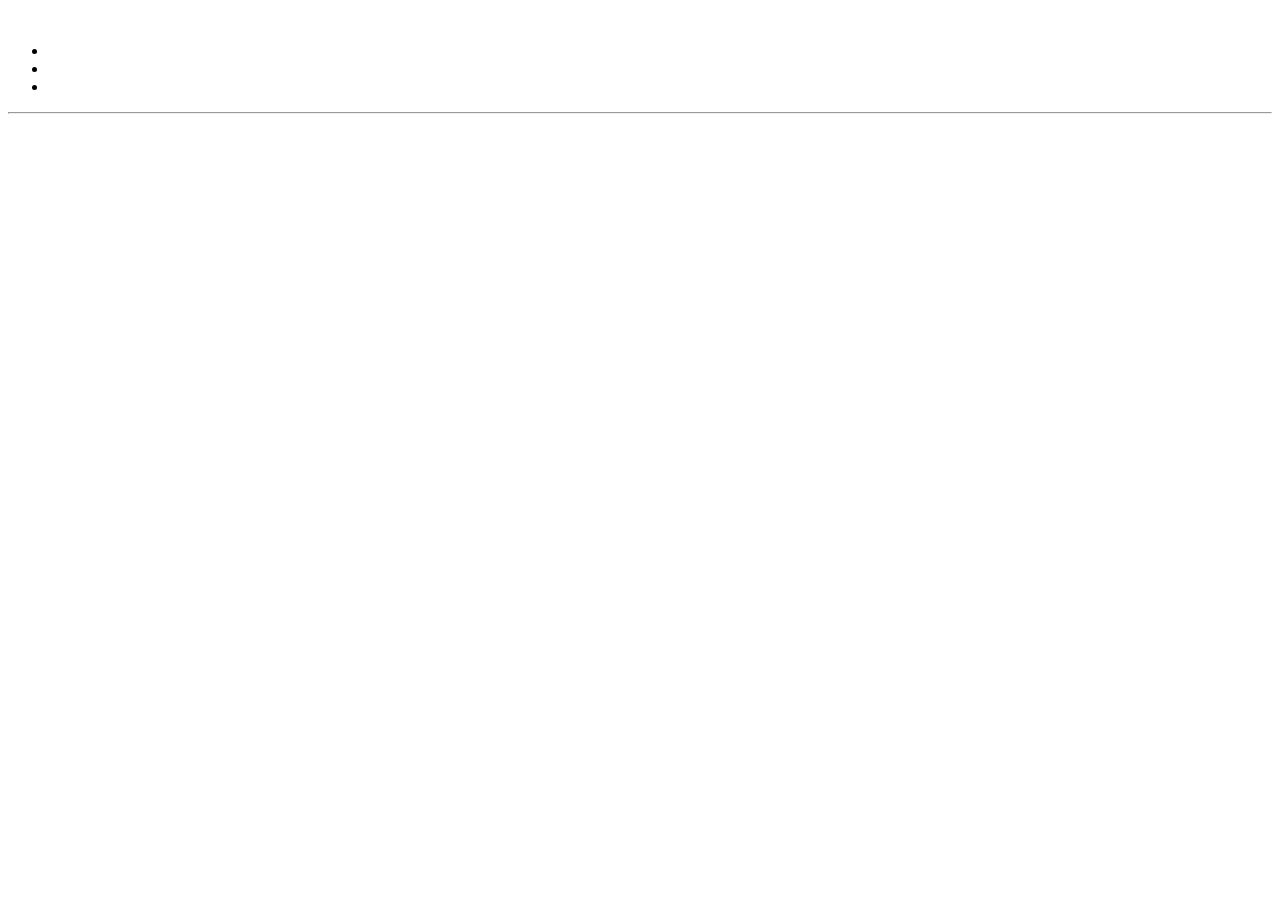
==== revision/Tea-cozy/index.html @ 03d8e5a0 "Tea-cozy design spec replication" ====
<!DOCTYPE html>
<html lang="en">
<head>
    <meta charset="UTF-8">
    <meta name="viewport" content="width=device-width, initial-scale=1.0">
    <title>Document</title>
</head>
<body>
    <header id = 'header'>
        <div class = 'logo'>
            <img src = "" alt = "">
        </div>
        <div class = "links">
            <nav>
                <ul>
                    <li></li>
                    <li></li>
                    <li></li>
                </ul>
            </nav>
        </div>
    </header>
    <hr>

    <article>
        <div class = 'main'>
            <div class = 'mission'>

            </div>

            <div class = 'award'>

            </div>

            <div class = 'location'>

            </div>

        </div>
    </article>

    <footer>

    </footer>
</body>
</html>
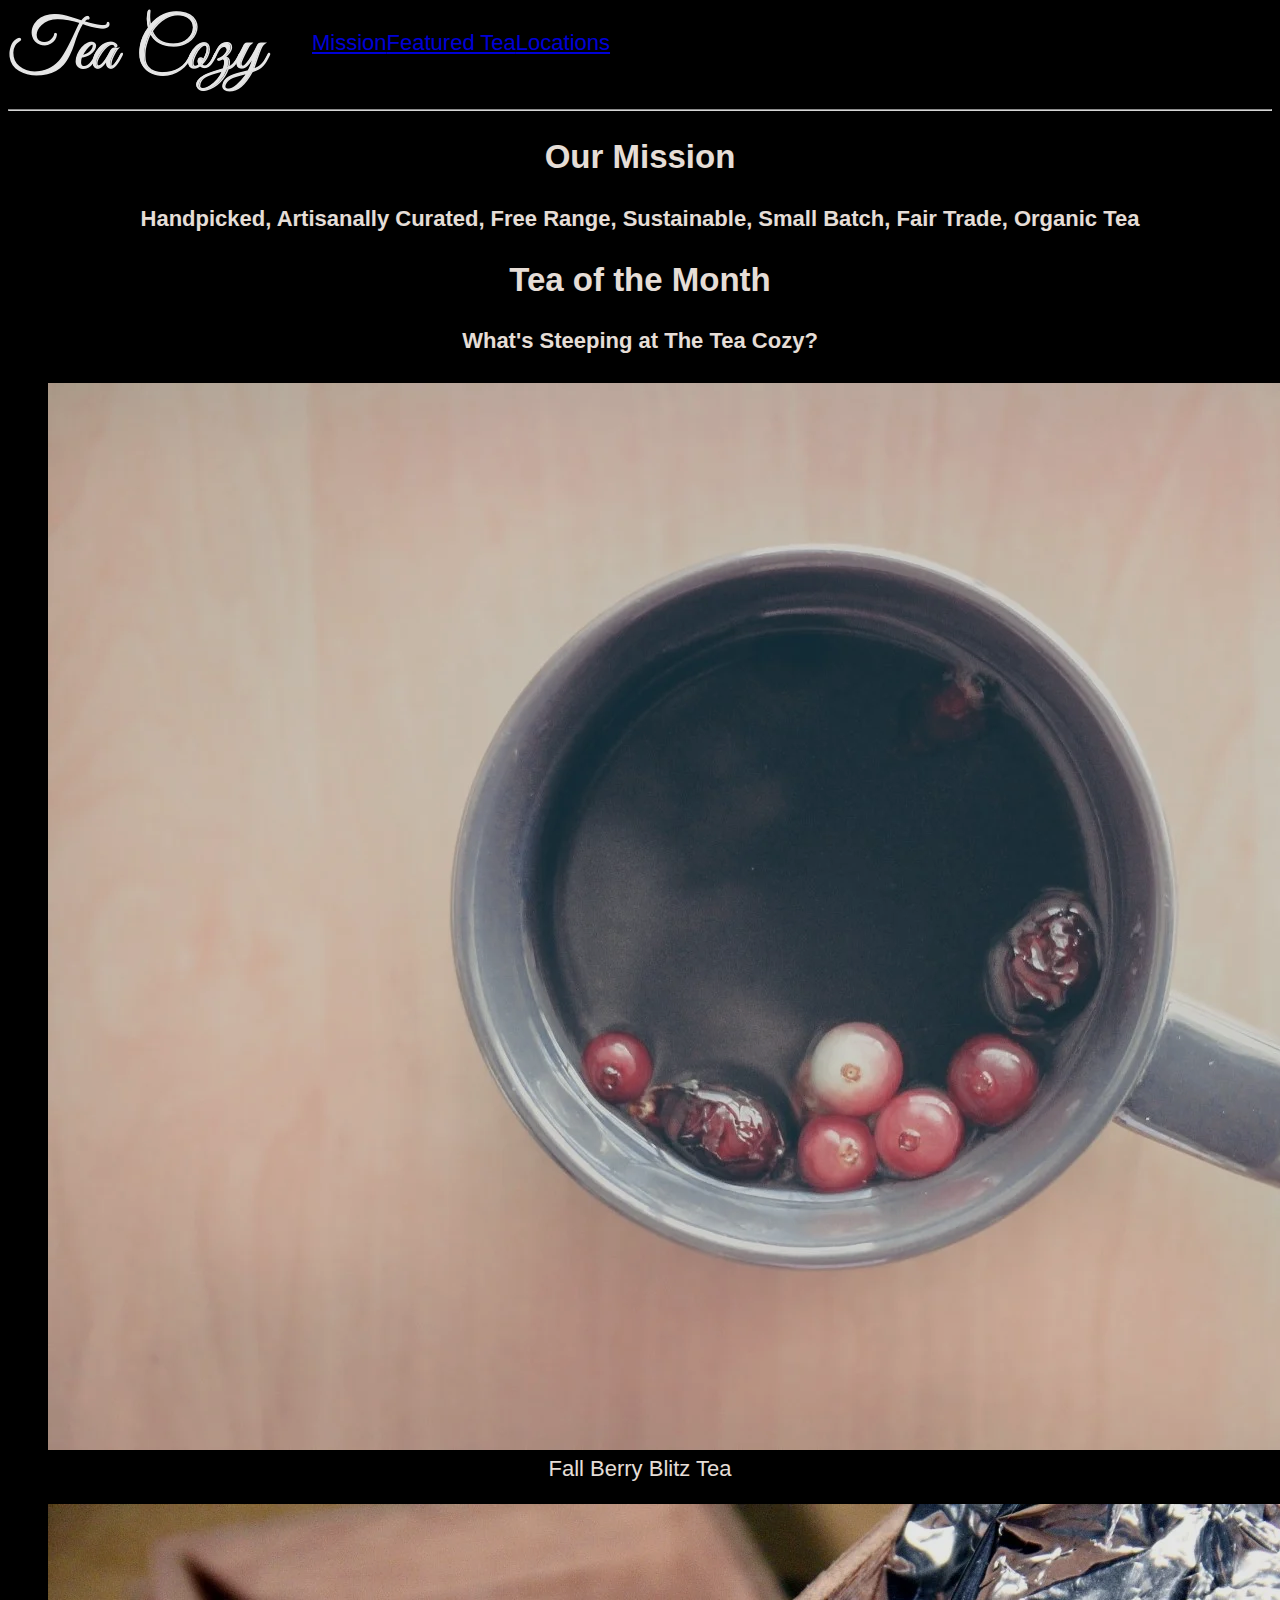
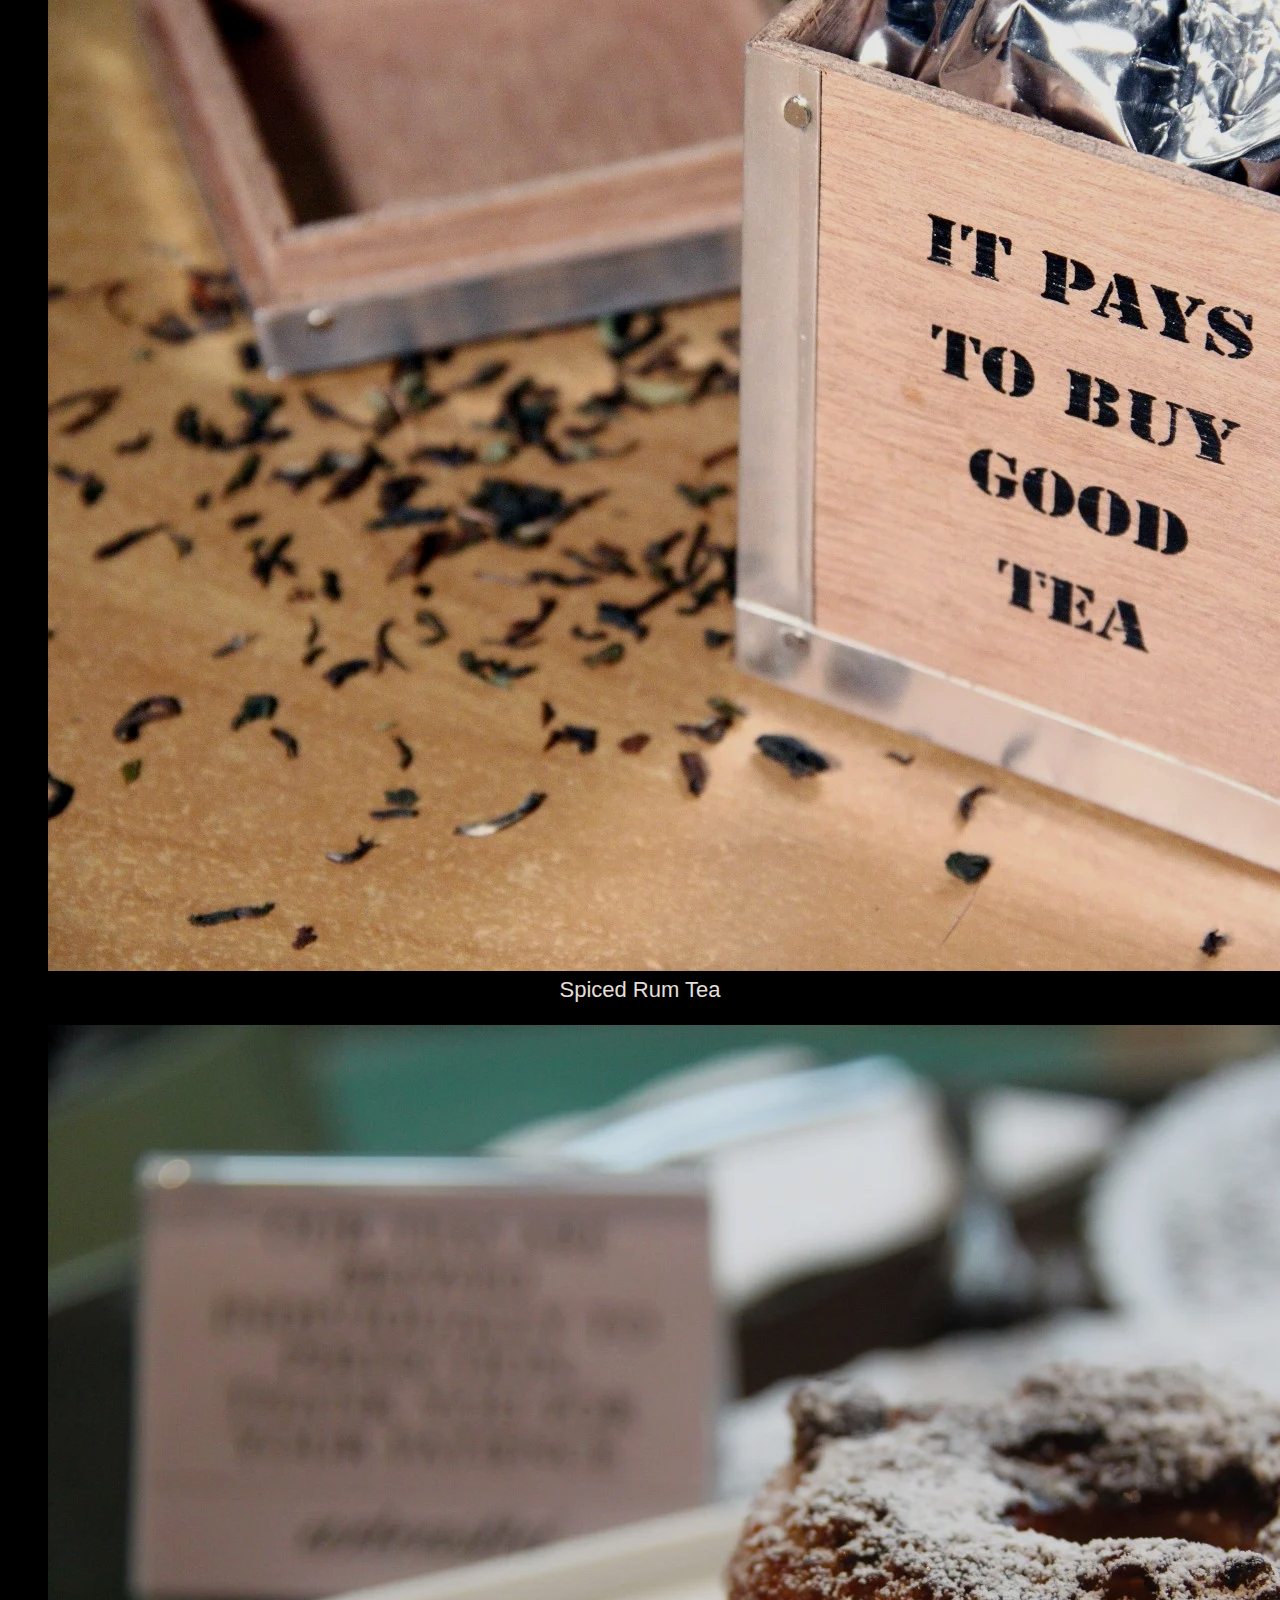
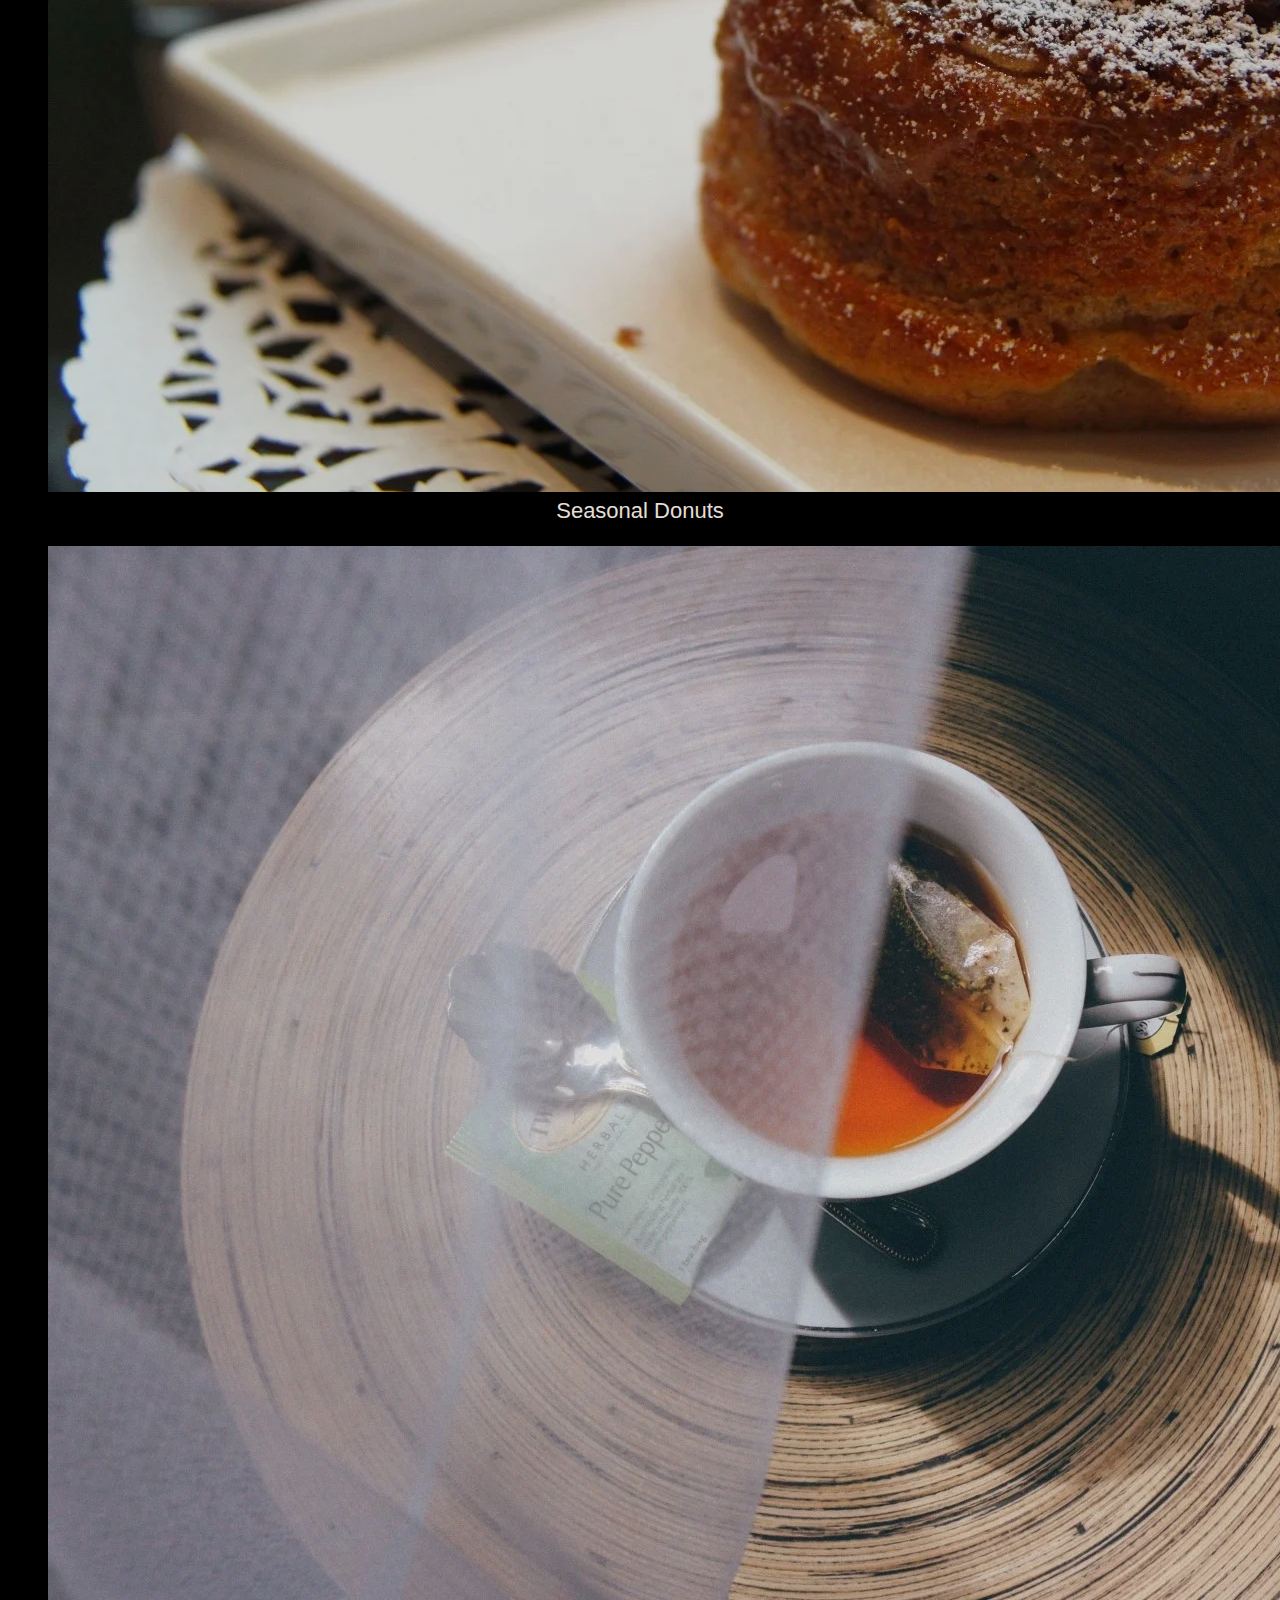
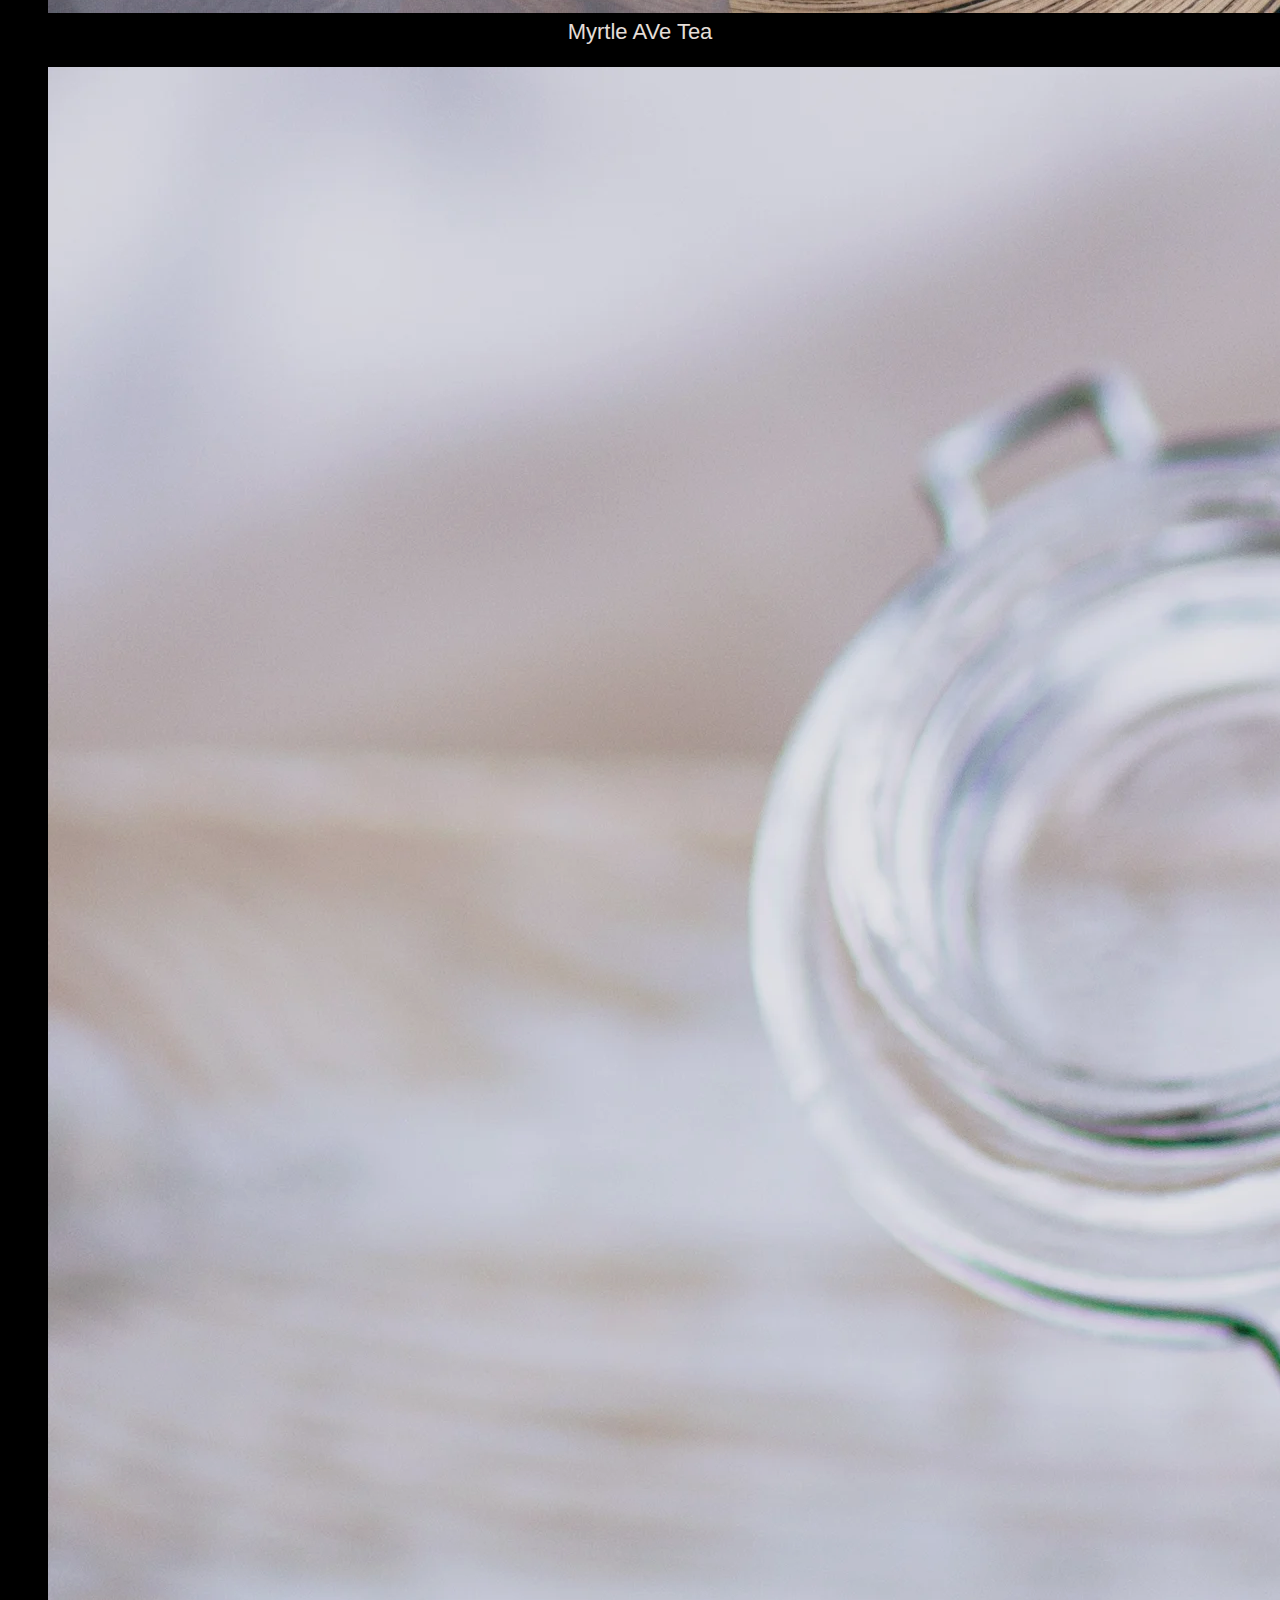
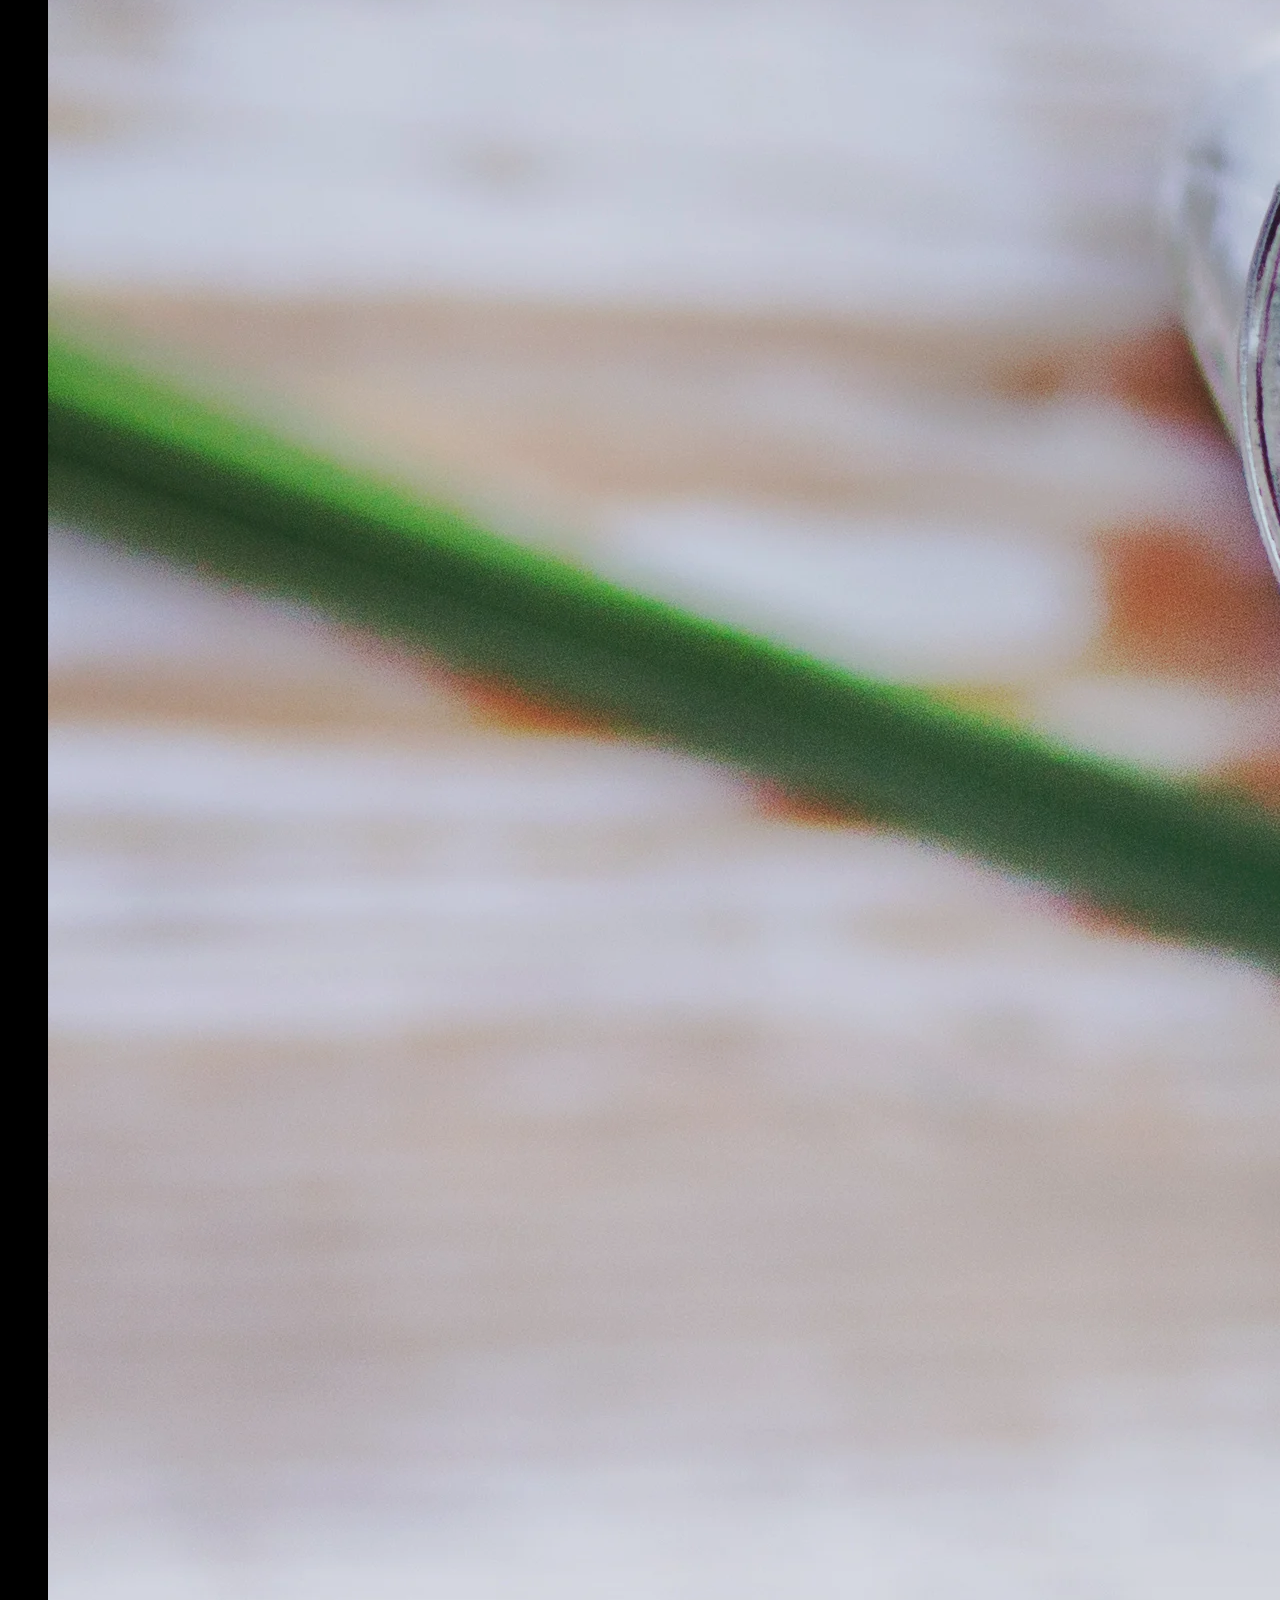
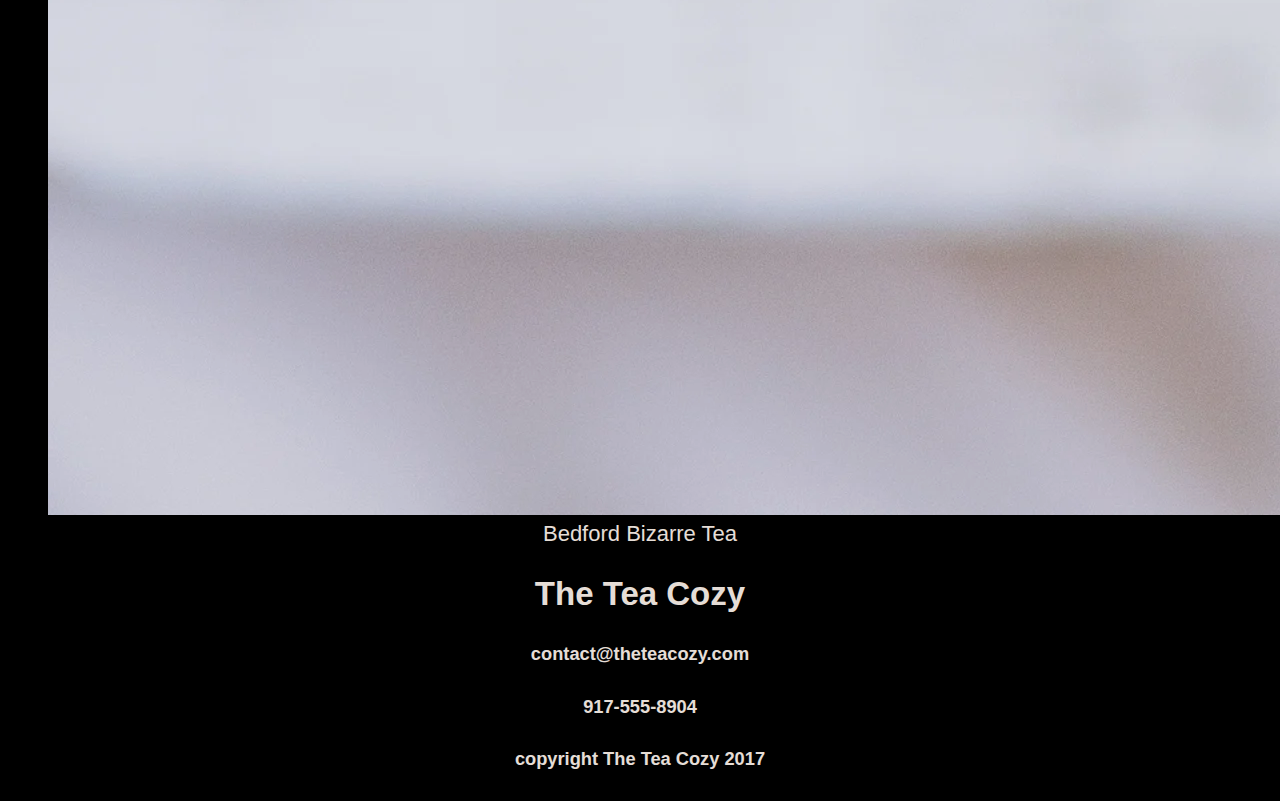
==== commit 9d64bc86: "writting the structure of the design spec" ====
--- a/revision/Tea-cozy/index.html
+++ b/revision/Tea-cozy/index.html
@@ -4,18 +4,19 @@
     <meta charset="UTF-8">
     <meta name="viewport" content="width=device-width, initial-scale=1.0">
     <title>Document</title>
+    <link rel="stylesheet" href="./style.css">
 </head>
 <body>
     <header id = 'header'>
         <div class = 'logo'>
-            <img src = "" alt = "">
+            <img src = "./Images/logo.png" alt = "logo">
         </div>
         <div class = "links">
             <nav>
-                <ul>
-                    <li></li>
-                    <li></li>
-                    <li></li>
+                <ul class="nav">
+                    <li><a href="#" target="_blank">Mission</a></li>
+                    <li><a href="#" target="_blank">Featured Tea</a></li>
+                    <li><a href="#" target="_blank">Locations</a></li>
                 </ul>
             </nav>
         </div>
@@ -25,14 +26,56 @@
     <article>
         <div class = 'main'>
             <div class = 'mission'>
-
+                <h2>Our Mission</h2>
+                <h4>
+                    Handpicked, Artisanally Curated, Free Range, Sustainable, Small Batch, Fair Trade, Organic Tea
+                </h4>
             </div>
 
             <div class = 'award'>
-
+                <div class = 'intro'>
+                    <h2>Tea of the Month</h2>
+                    <h4>
+                        What's Steeping at The Tea Cozy?
+                    </h4>
+                </div>
+                <div class = 'teaImages'>
+                    <figure>
+                        <img src="./Images/berryblitz.webp" alt="Berry Blitz Tea">
+                        <figcaption>Fall Berry Blitz Tea</figcaption>
+                    </figure>
+                    <figure>
+                        <img src="./Images/spiced-rum.webp" alt="Spiced Rum Tea">
+                        <figcaption>Spiced Rum Tea</figcaption>
+                    </figure>
+                    <figure>
+                        <img src="./Images/donut.webp" alt="Seasonal Donuts">
+                        <figcaption>Seasonal Donuts</figcaption>
+                    </figure>
+                    <figure>
+                        <img src="./Images/myrtle-ave.webp" alt="Myrtle AVe Tea">
+                        <figcaption>Myrtle AVe Tea</figcaption>
+                    </figure>
+                    <figure>
+                        <img src="./Images/bedford-bizarre.webp" alt="Bedford Bizarre Tea">
+                        <figcaption>Bedford Bizarre Tea</figcaption>
+                    </figure>
+                </div>
             </div>
 
             <div class = 'location'>
+                <div>
+                    <h3></h3>
+                    <p></p>
+                </div>
+                <div>
+                    <h3></h3>
+                    <p></p>
+                </div>
+                <div>
+                    <h3></h3>
+                    <p></p>
+                </div>
 
             </div>
 
@@ -40,7 +83,16 @@
     </article>
 
     <footer>
-
+        <div>
+            <h2>The Tea Cozy</h2>
+        </div>
+        <div>
+            <h5>contact@theteacozy.com</h5>
+            <h5>917-555-8904</h5>
+        </div>
+        <div>
+            <h5>copyright The Tea Cozy 2017</h5>
+        </div>
     </footer>
 </body>
 </html>--- a/revision/Tea-cozy/style.css
+++ b/revision/Tea-cozy/style.css
@@ -0,0 +1,17 @@
+body {
+    font-family: Helvetica;
+    font-size: 22px;
+    color: seashell;
+    background-color: black;
+    opacity: 0.9;
+    text-align: center;
+}
+
+#header {
+    display: flex;
+}
+
+.nav{
+    display: flex;
+    list-style: none;
+}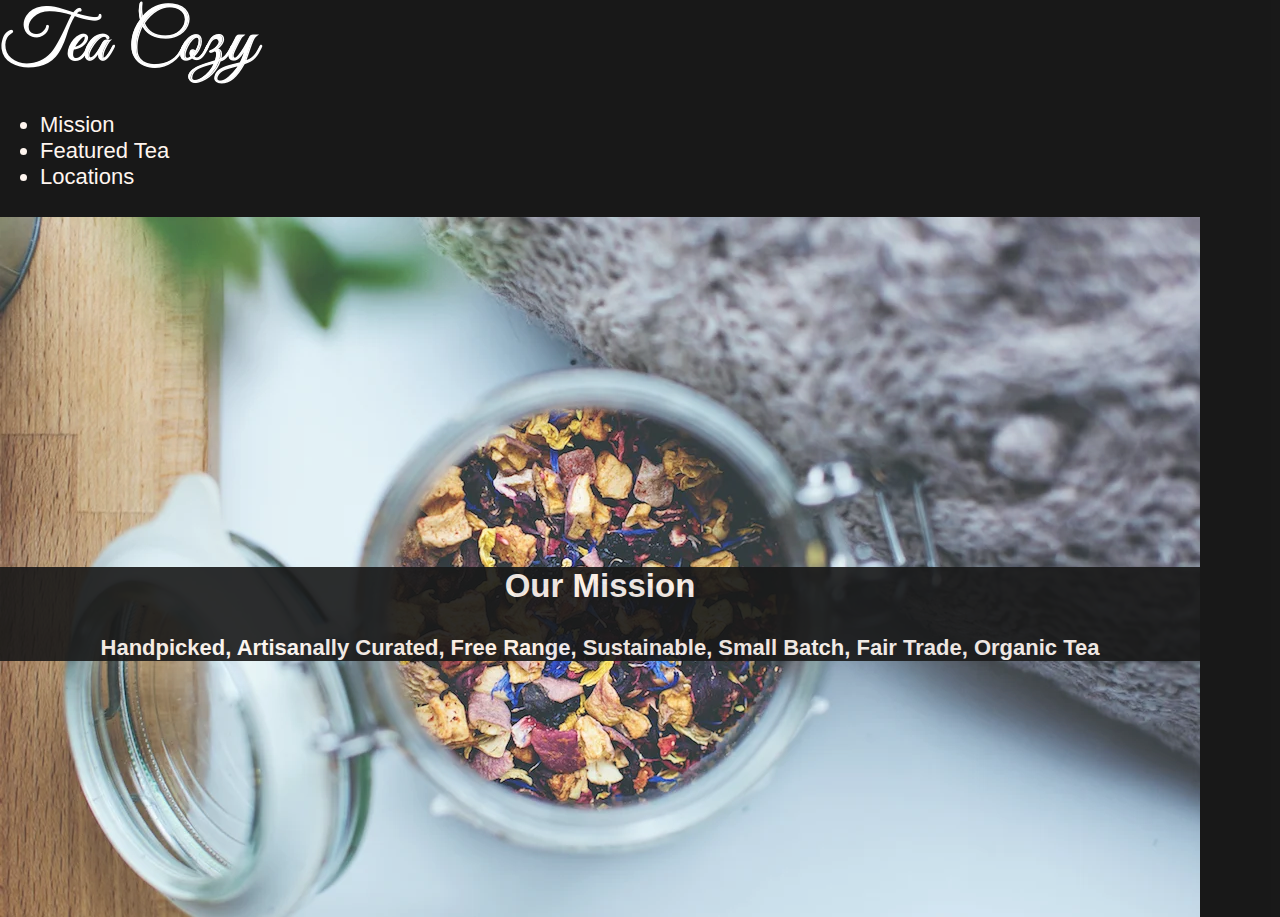
==== commit e799f8ff: "Restructuring and styling the Tea Cozy landing page" ====
--- a/revision/Tea-cozy/index.html
+++ b/revision/Tea-cozy/index.html
@@ -3,96 +3,28 @@
 <head>
     <meta charset="UTF-8">
     <meta name="viewport" content="width=device-width, initial-scale=1.0">
-    <title>Document</title>
+    <title>Tea Cozy</title>
     <link rel="stylesheet" href="./style.css">
 </head>
 <body>
-    <header id = 'header'>
-        <div class = 'logo'>
-            <img src = "./Images/logo.png" alt = "logo">
+    <div id = 'main-container'>
+        <div class = 'header'>
+            <img src="./Images/logo.png" alt="logo">
+            <div class = 'nav'>
+                <ul>
+                    <li>Mission</li>
+                    <li>Featured Tea</li>
+                    <li>Locations</li>
+                </ul>
+            </div>
         </div>
-        <div class = "links">
-            <nav>
-                <ul class="nav">
-                    <li><a href="#" target="_blank">Mission</a></li>
-                    <li><a href="#" target="_blank">Featured Tea</a></li>
-                    <li><a href="#" target="_blank">Locations</a></li>
-                </ul>
-            </nav>
+
+        <div class="first-container">
+            <div class = 'mission-text'>
+                <h2>Our Mission</h2>
+                <h4>Handpicked, Artisanally Curated, Free Range, Sustainable, Small Batch, Fair Trade, Organic Tea</h4>
+            </div>
         </div>
-    </header>
-    <hr>
-
-    <article>
-        <div class = 'main'>
-            <div class = 'mission'>
-                <h2>Our Mission</h2>
-                <h4>
-                    Handpicked, Artisanally Curated, Free Range, Sustainable, Small Batch, Fair Trade, Organic Tea
-                </h4>
-            </div>
-
-            <div class = 'award'>
-                <div class = 'intro'>
-                    <h2>Tea of the Month</h2>
-                    <h4>
-                        What's Steeping at The Tea Cozy?
-                    </h4>
-                </div>
-                <div class = 'teaImages'>
-                    <figure>
-                        <img src="./Images/berryblitz.webp" alt="Berry Blitz Tea">
-                        <figcaption>Fall Berry Blitz Tea</figcaption>
-                    </figure>
-                    <figure>
-                        <img src="./Images/spiced-rum.webp" alt="Spiced Rum Tea">
-                        <figcaption>Spiced Rum Tea</figcaption>
-                    </figure>
-                    <figure>
-                        <img src="./Images/donut.webp" alt="Seasonal Donuts">
-                        <figcaption>Seasonal Donuts</figcaption>
-                    </figure>
-                    <figure>
-                        <img src="./Images/myrtle-ave.webp" alt="Myrtle AVe Tea">
-                        <figcaption>Myrtle AVe Tea</figcaption>
-                    </figure>
-                    <figure>
-                        <img src="./Images/bedford-bizarre.webp" alt="Bedford Bizarre Tea">
-                        <figcaption>Bedford Bizarre Tea</figcaption>
-                    </figure>
-                </div>
-            </div>
-
-            <div class = 'location'>
-                <div>
-                    <h3></h3>
-                    <p></p>
-                </div>
-                <div>
-                    <h3></h3>
-                    <p></p>
-                </div>
-                <div>
-                    <h3></h3>
-                    <p></p>
-                </div>
-
-            </div>
-
-        </div>
-    </article>
-
-    <footer>
-        <div>
-            <h2>The Tea Cozy</h2>
-        </div>
-        <div>
-            <h5>contact@theteacozy.com</h5>
-            <h5>917-555-8904</h5>
-        </div>
-        <div>
-            <h5>copyright The Tea Cozy 2017</h5>
-        </div>
-    </footer>
+    </div>
 </body>
 </html>--- a/revision/Tea-cozy/style.css
+++ b/revision/Tea-cozy/style.css
@@ -1,17 +1,27 @@
 body {
-    font-family: Helvetica;
+    padding: 0;
+    margin: 0;
+}
+
+#main-container {
+    font-family: helvetica;
     font-size: 22px;
     color: seashell;
     background-color: black;
     opacity: 0.9;
-    text-align: center;
 }
 
-#header {
-    display: flex;
+
+.first-container {
+    background-image: url(./Images/mission-background.webp);
+    height: 700px;
+    width: 1200px;
 }
 
-.nav{
-    display: flex;
-    list-style: none;
+.mission-text {
+    position: relative;
+    top: 50%;
+    background-color: black;
+    text-align: center;
+    opacity: 0.9;
 }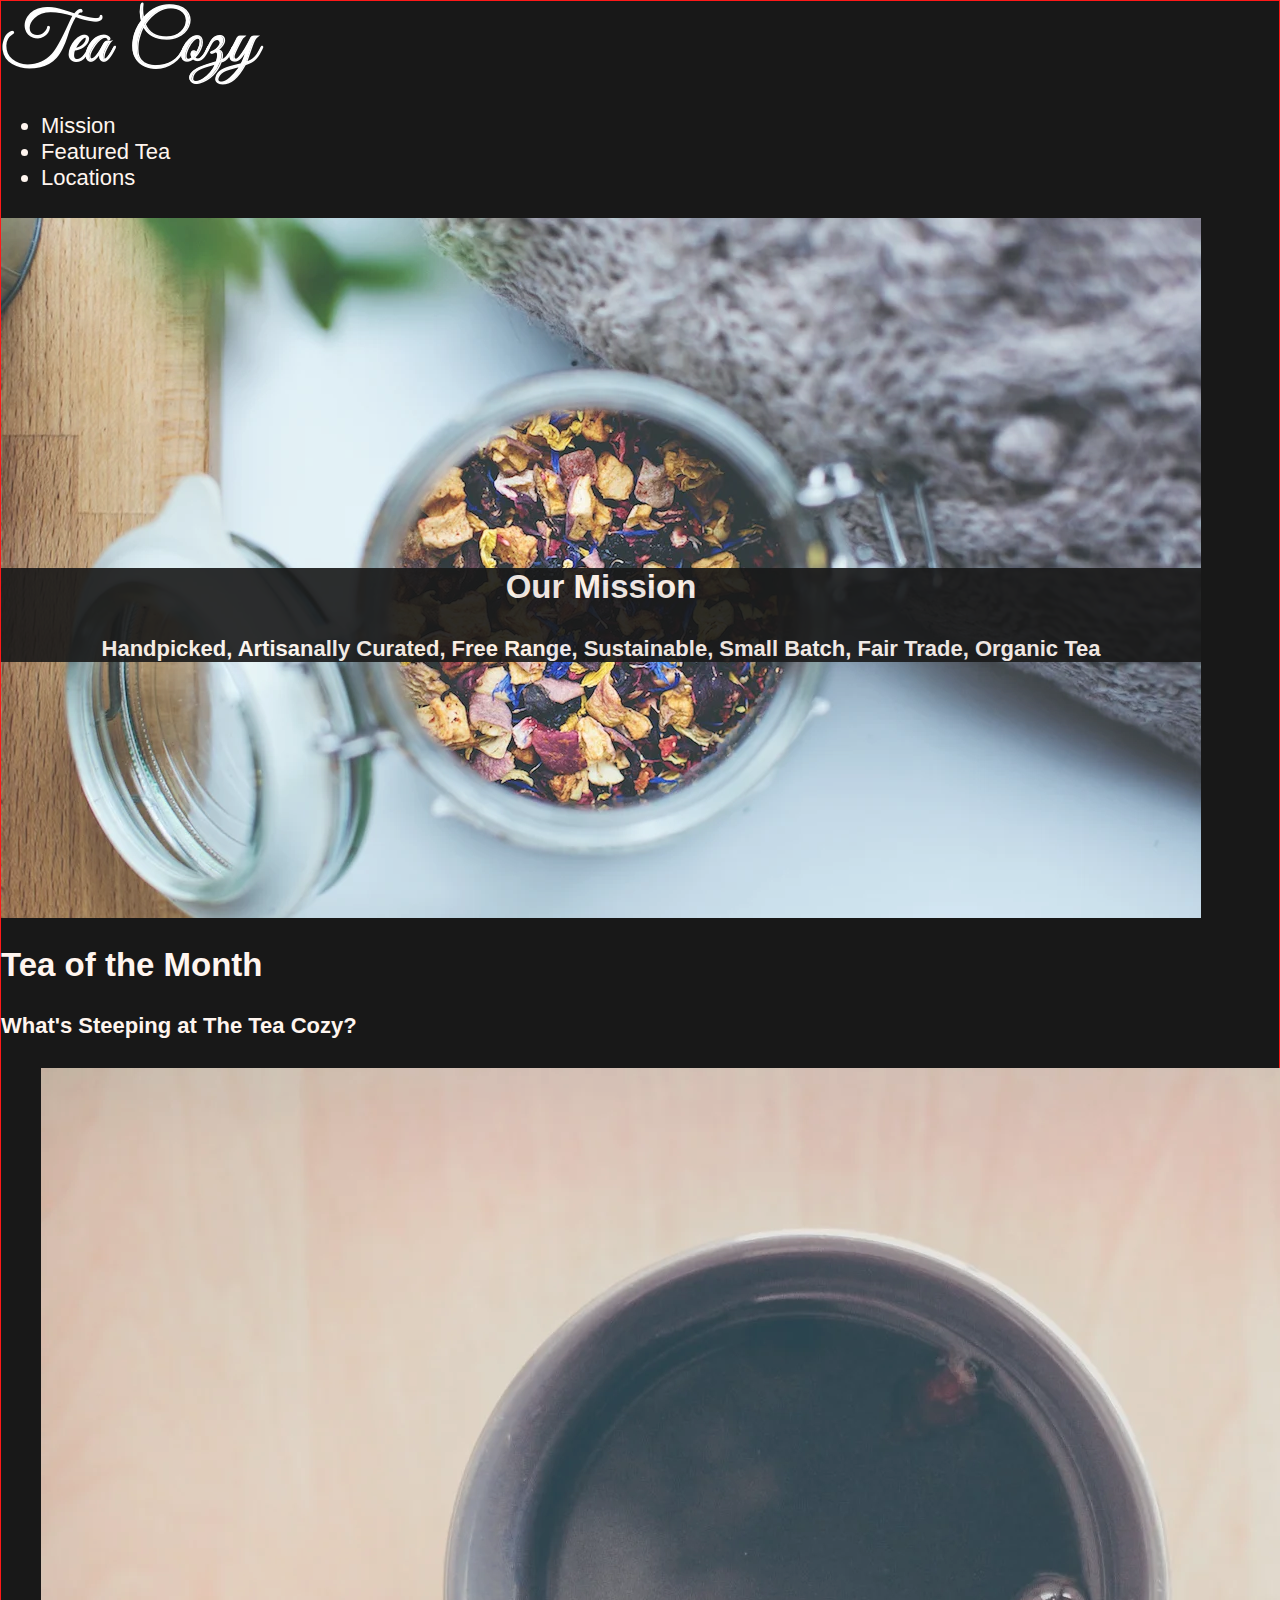
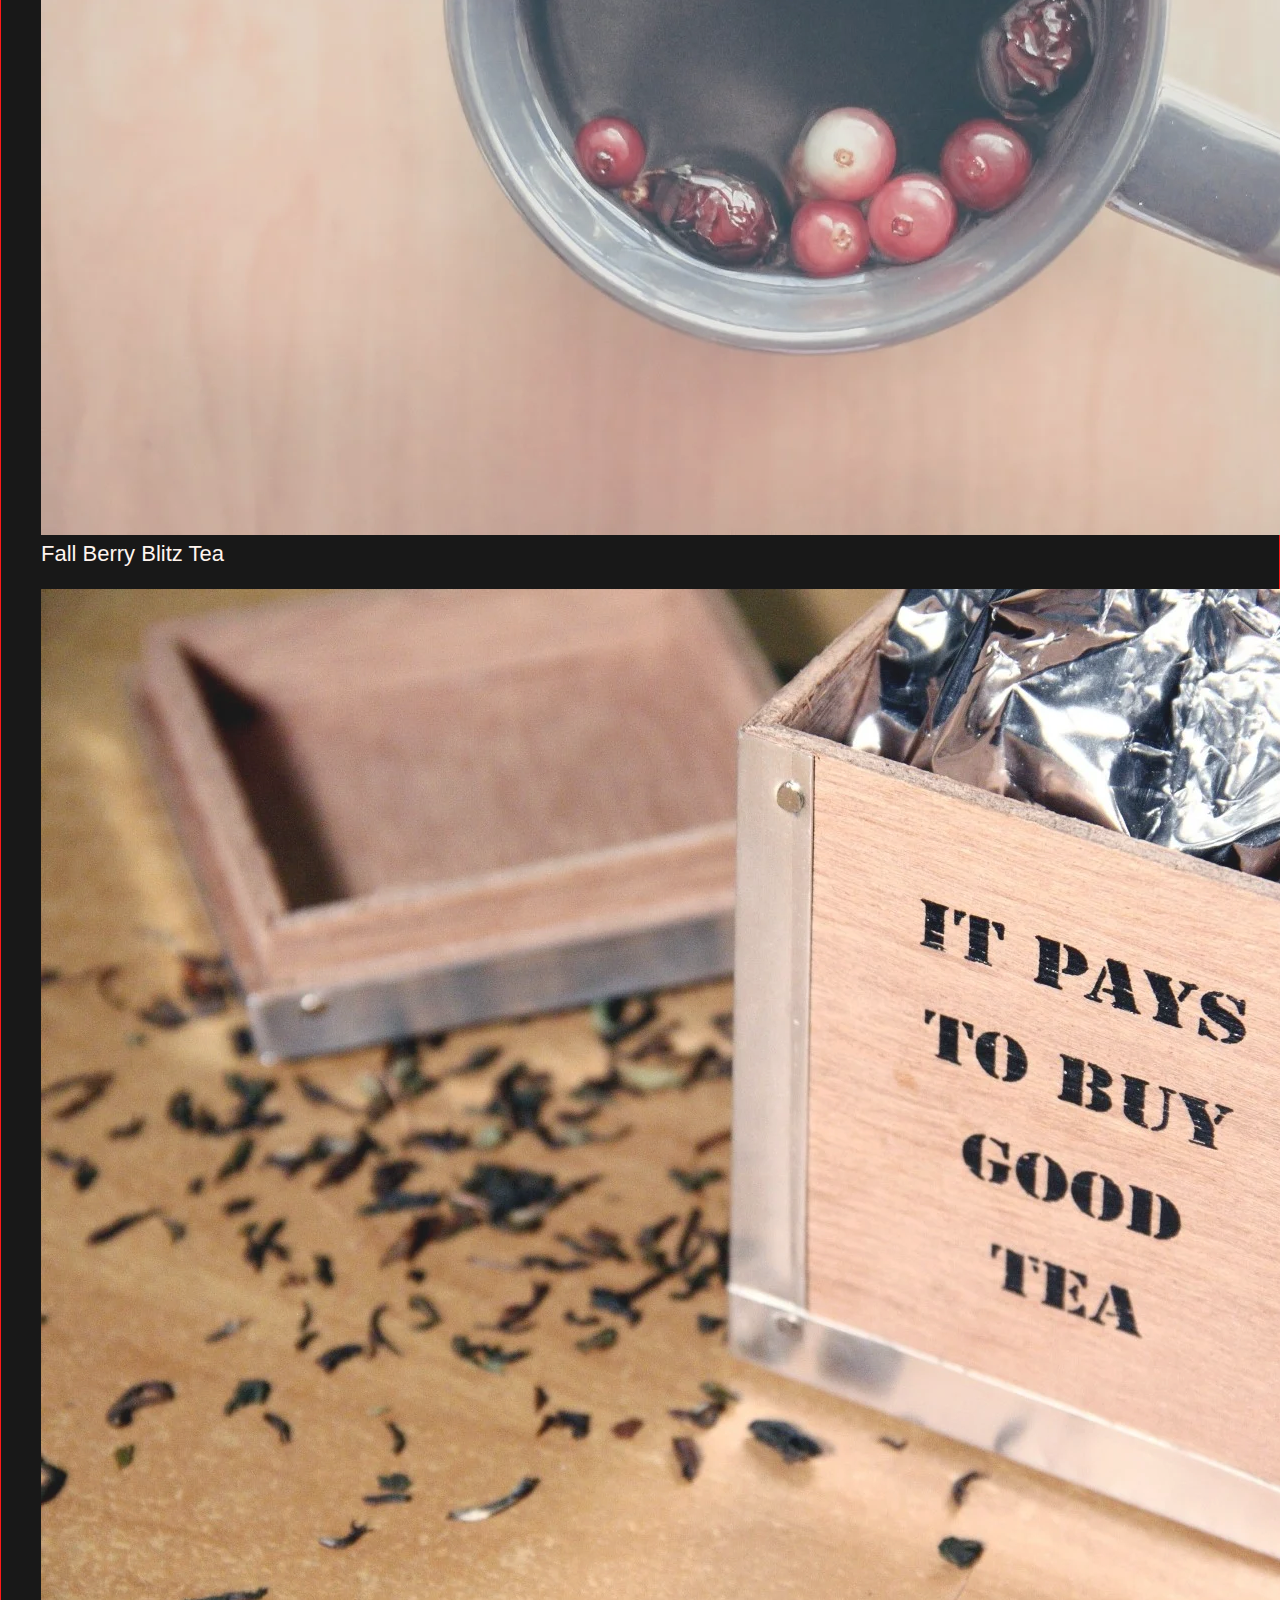
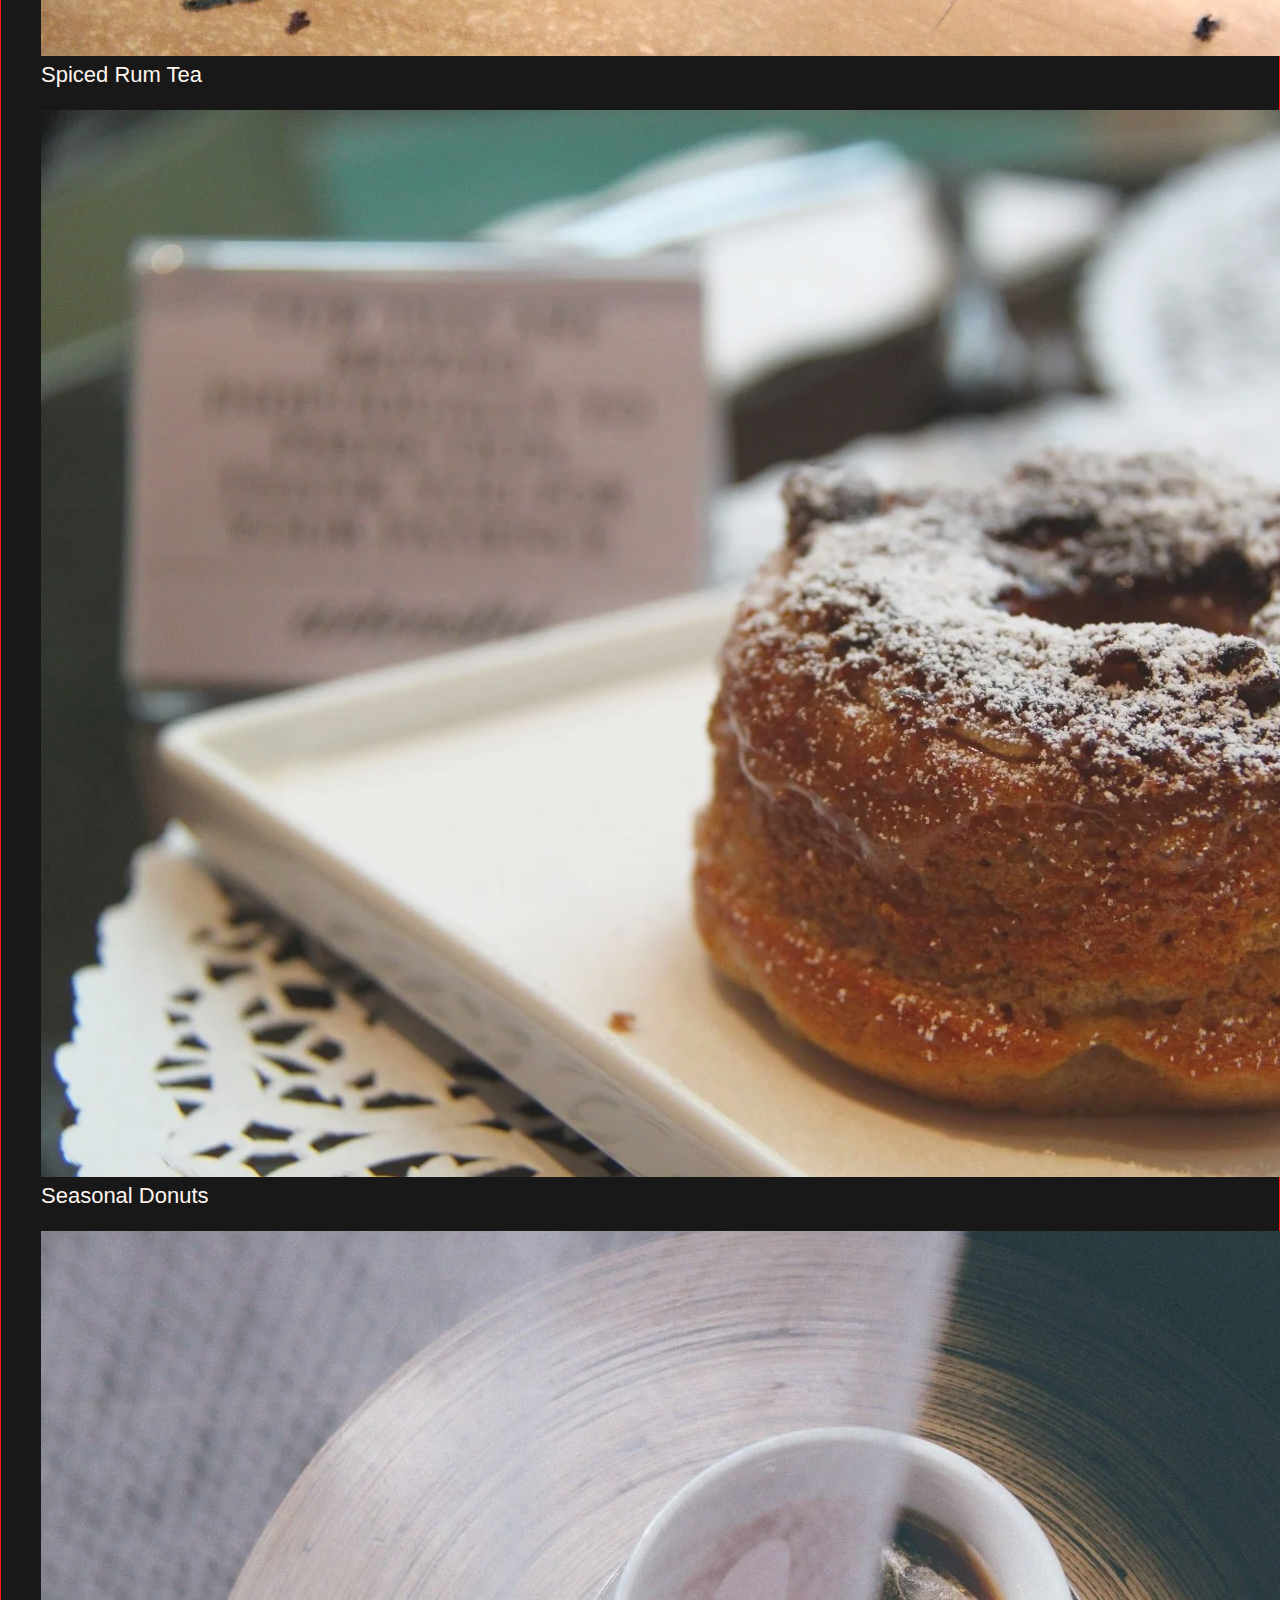
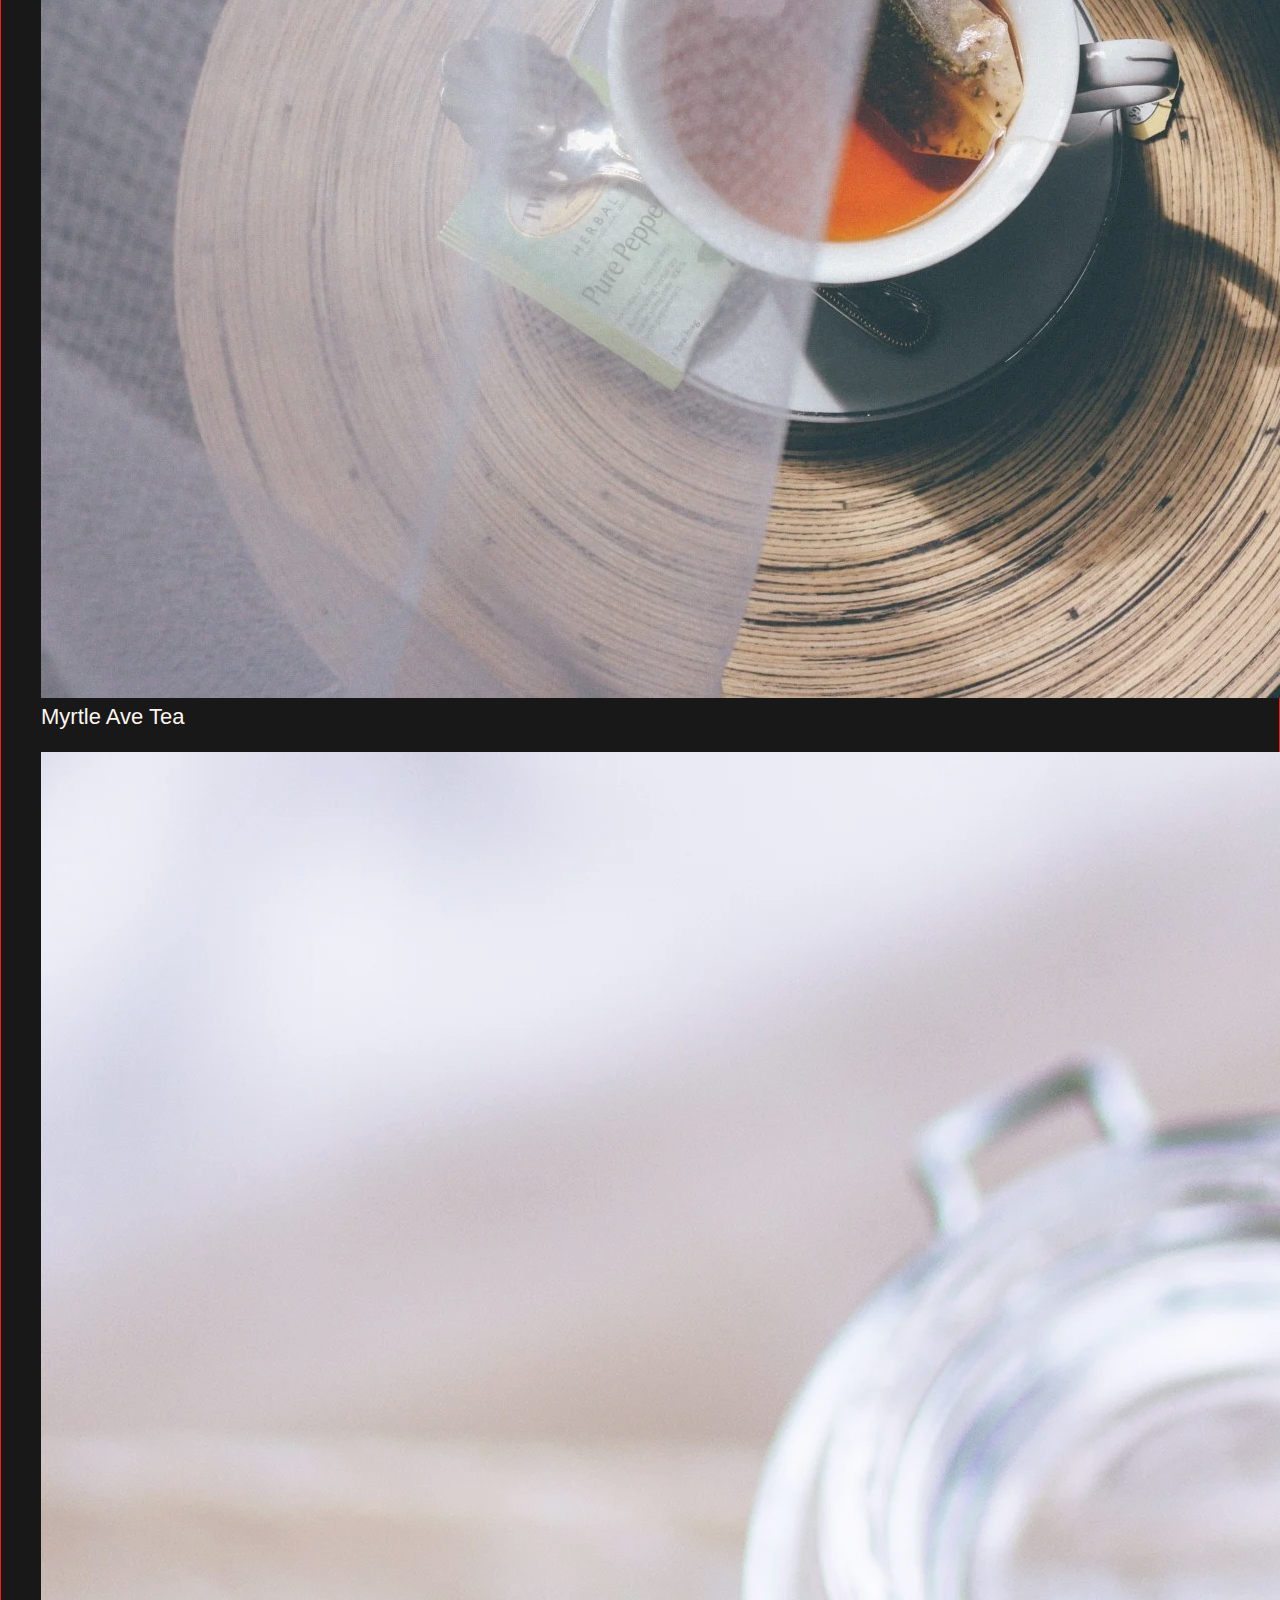
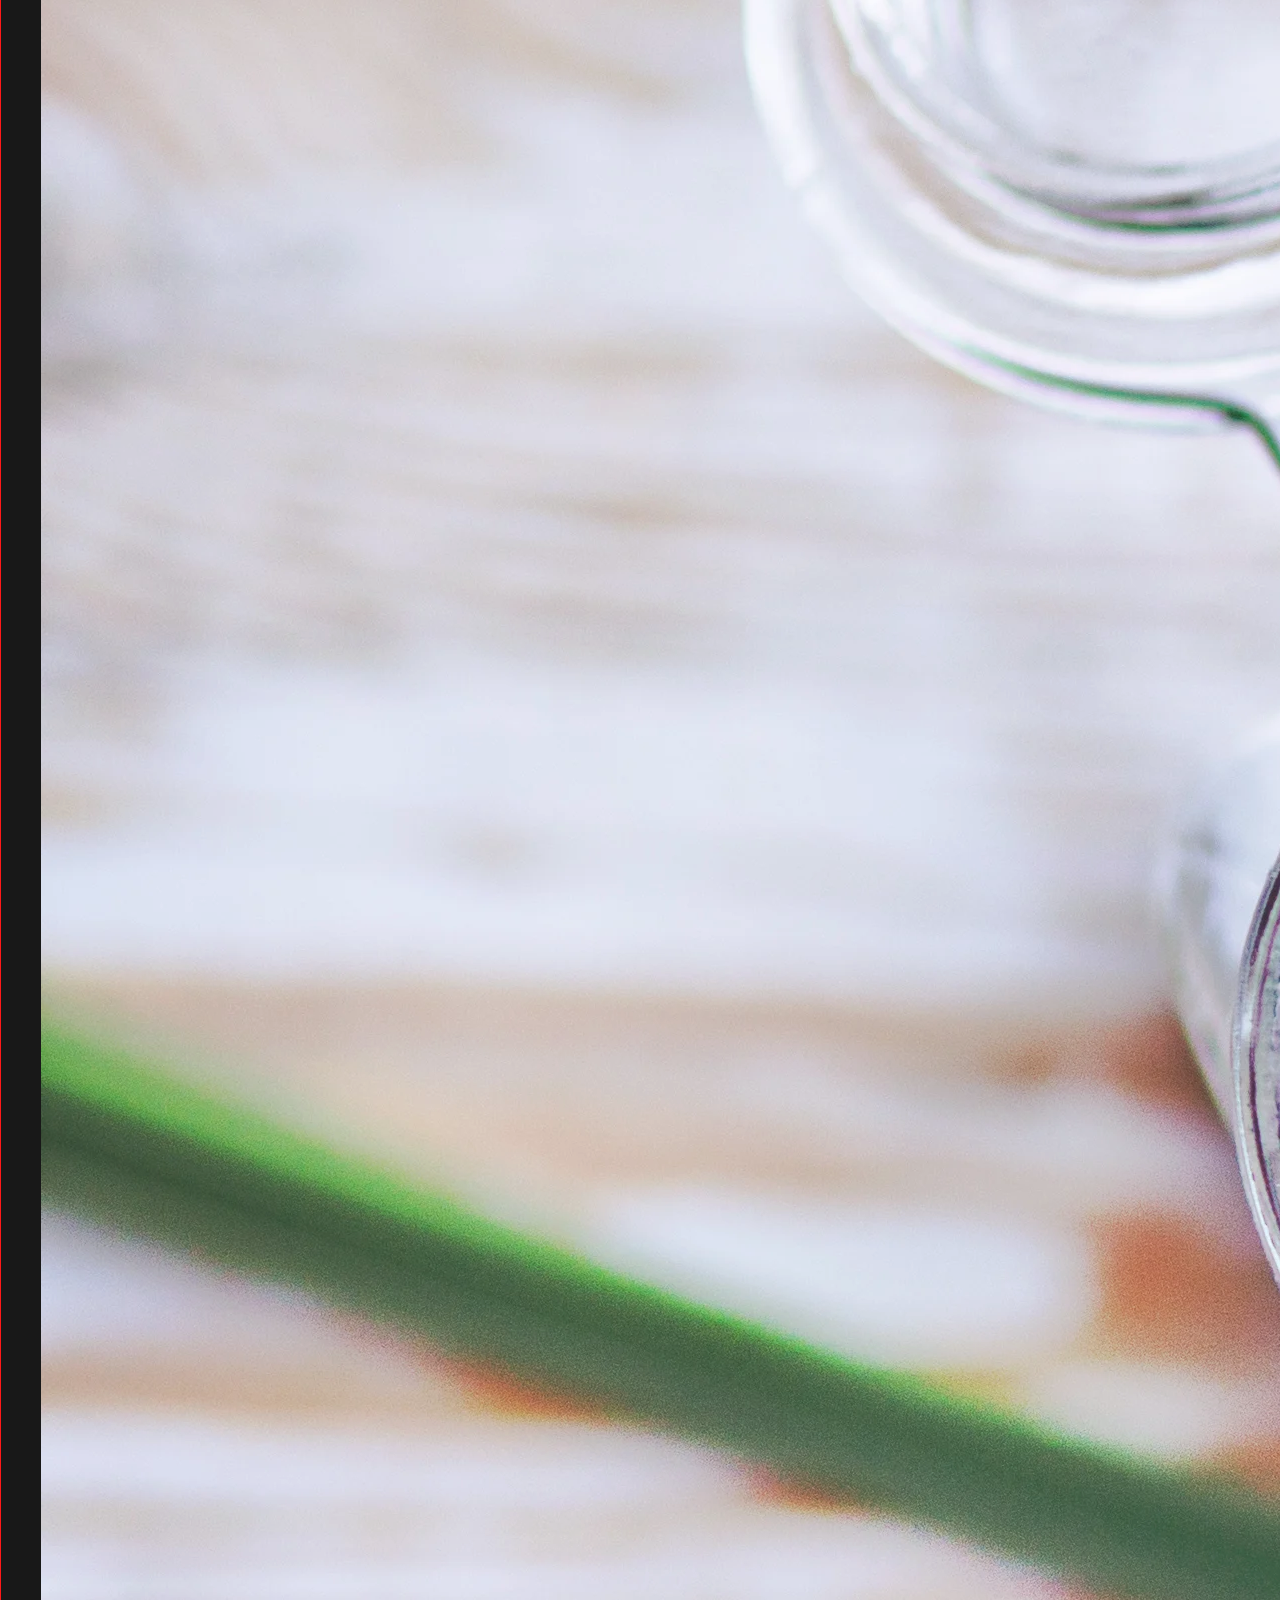
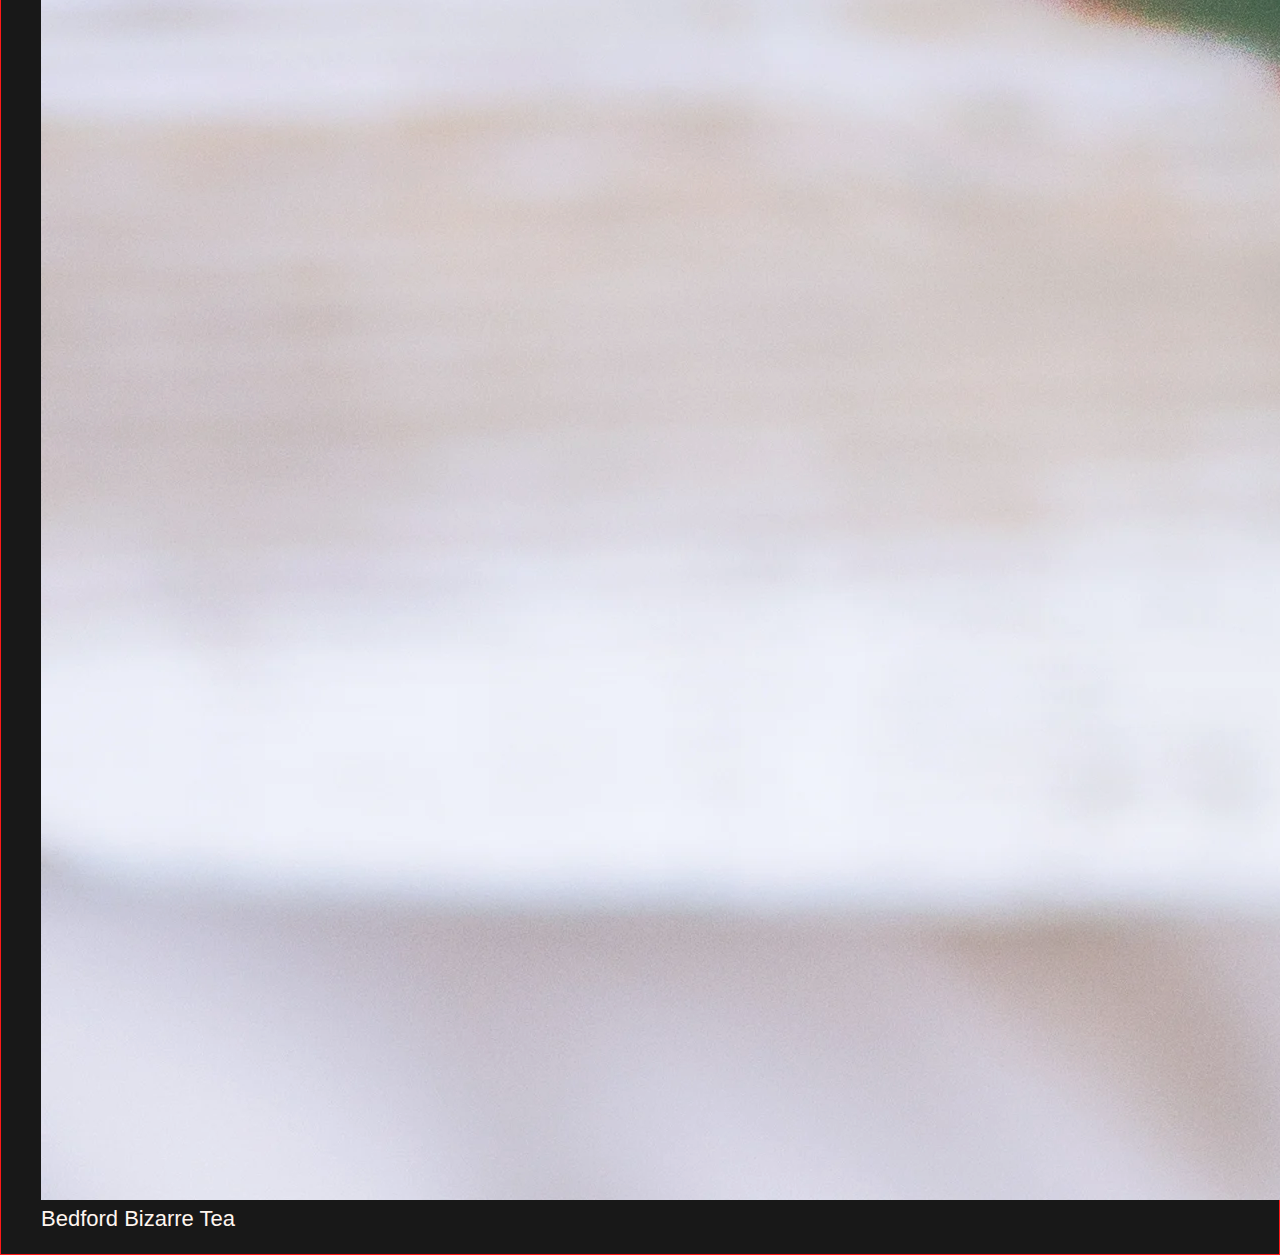
==== commit 9929e529: "Adding the images of the tea types in the html" ====
--- a/revision/Tea-cozy/index.html
+++ b/revision/Tea-cozy/index.html
@@ -25,6 +25,45 @@
                 <h4>Handpicked, Artisanally Curated, Free Range, Sustainable, Small Batch, Fair Trade, Organic Tea</h4>
             </div>
         </div>
+
+        <div class = 'second-container'>
+            <div class="second-container-text">
+                <h2>Tea of the Month</h2>
+                <h4>What's Steeping at The Tea Cozy?</h4>
+            </div>
+
+            <div class = 'tea-types'>
+                <figure>
+                    <img src="./Images/berryblitz.webp" alt="Berry Blitz">
+                    <figcaption>Fall Berry Blitz Tea</figcaption>
+                </figure>
+                
+                <figure>
+                    <img src="./Images/spiced-rum.webp" alt="Spiced Rum Tea">
+                    <figcaption>Spiced Rum Tea</figcaption>
+                </figure>
+                
+                <figure>
+                    <img src="./Images/donut.webp" alt="Seasonal Donut">
+                    <figcaption>Seasonal Donuts</figcaption>
+                </figure>
+                
+                <figure>
+                    <img src="./Images/myrtle-ave.webp" alt="Myrtle Ave Tea">
+                    <figcaption>Myrtle Ave Tea</figcaption>
+                </figure>
+
+                <figure>
+                    <img src="./Images/bedford-bizarre.webp" alt="Bedford Bizarre Tea">
+                    <figcaption>Bedford Bizarre Tea</figcaption>
+                </figure>
+
+            </div>
+        </div>
+
+        <div class="third-container">
+            
+        </div>
     </div>
 </body>
 </html>--- a/revision/Tea-cozy/style.css
+++ b/revision/Tea-cozy/style.css
@@ -9,6 +9,7 @@
     color: seashell;
     background-color: black;
     opacity: 0.9;
+    border: 1px solid red;
 }
 
 
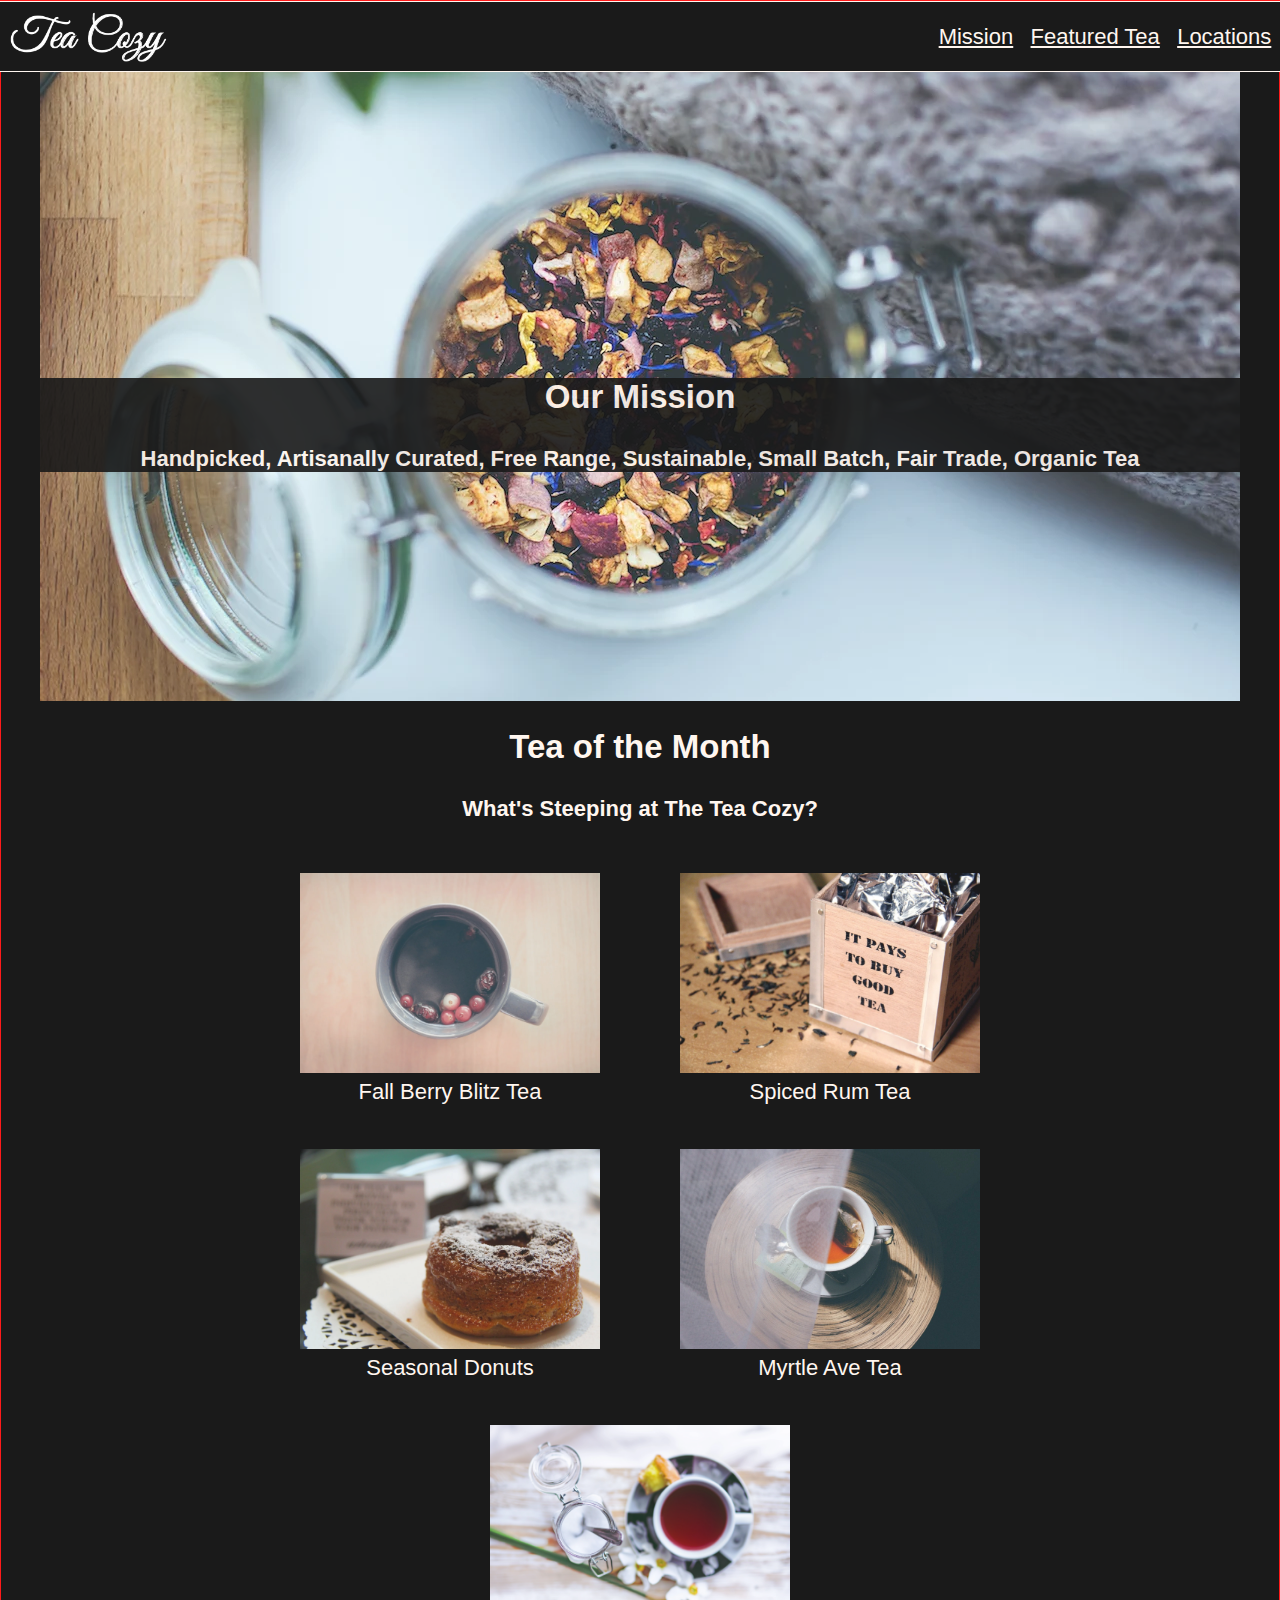
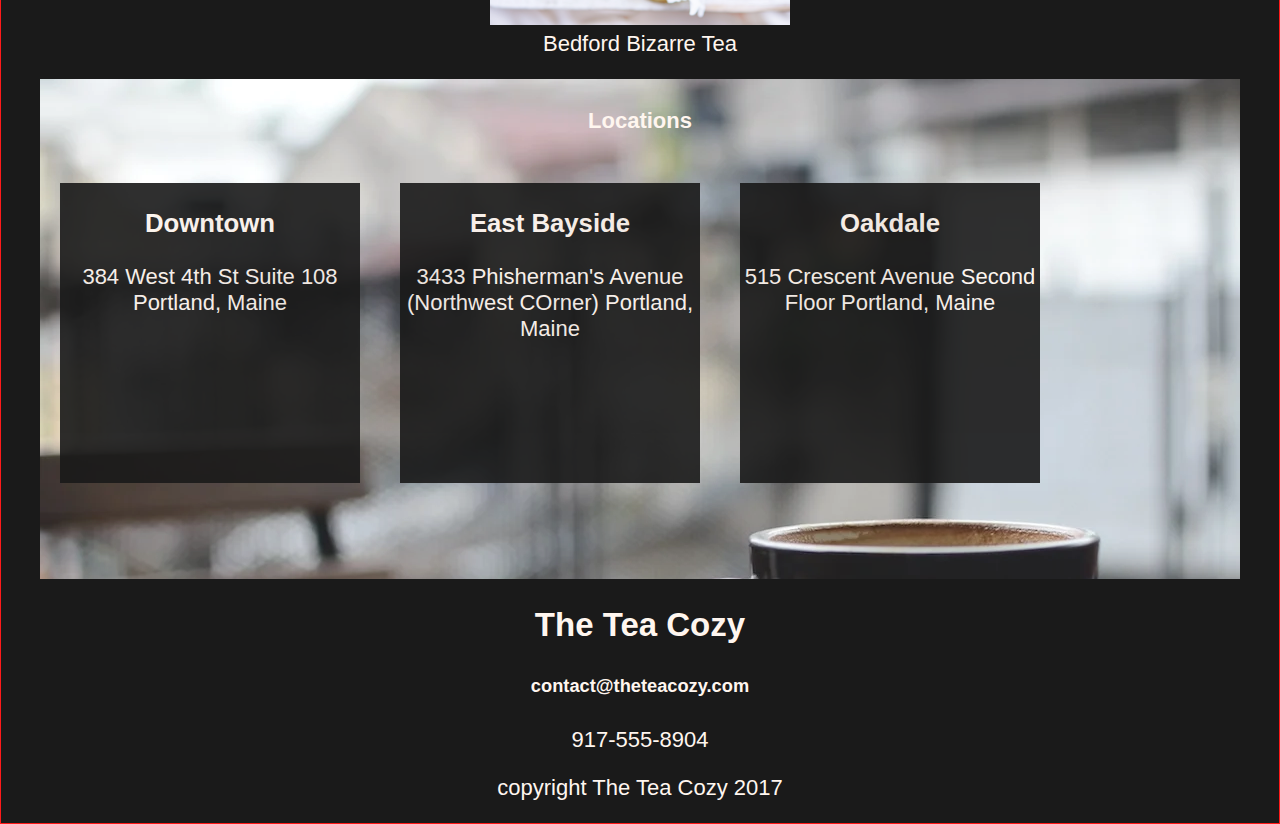
==== commit 2271b524: "Styling the project with CSS flex box" ====
--- a/revision/Tea-cozy/index.html
+++ b/revision/Tea-cozy/index.html
@@ -9,7 +9,7 @@
 <body>
     <div id = 'main-container'>
         <div class = 'header'>
-            <img src="./Images/logo.png" alt="logo">
+            <img src="./Images/logo.png" alt="logo" height="50px">
             <div class = 'nav'>
                 <ul>
                     <li>Mission</li>
@@ -34,27 +34,27 @@
 
             <div class = 'tea-types'>
                 <figure>
-                    <img src="./Images/berryblitz.webp" alt="Berry Blitz">
+                    <img src="./Images/berryblitz.webp" alt="Berry Blitz" width="300" height="200">
                     <figcaption>Fall Berry Blitz Tea</figcaption>
                 </figure>
                 
                 <figure>
-                    <img src="./Images/spiced-rum.webp" alt="Spiced Rum Tea">
+                    <img src="./Images/spiced-rum.webp" alt="Spiced Rum Tea" width="300" height="200">
                     <figcaption>Spiced Rum Tea</figcaption>
                 </figure>
                 
                 <figure>
-                    <img src="./Images/donut.webp" alt="Seasonal Donut">
+                    <img src="./Images/donut.webp" alt="Seasonal Donut" width="300" height="200">
                     <figcaption>Seasonal Donuts</figcaption>
                 </figure>
                 
                 <figure>
-                    <img src="./Images/myrtle-ave.webp" alt="Myrtle Ave Tea">
+                    <img src="./Images/myrtle-ave.webp" alt="Myrtle Ave Tea" width="300" height="200">
                     <figcaption>Myrtle Ave Tea</figcaption>
                 </figure>
 
                 <figure>
-                    <img src="./Images/bedford-bizarre.webp" alt="Bedford Bizarre Tea">
+                    <img src="./Images/bedford-bizarre.webp" alt="Bedford Bizarre Tea" width="300" height="200">
                     <figcaption>Bedford Bizarre Tea</figcaption>
                 </figure>
 
@@ -62,8 +62,34 @@
         </div>
 
         <div class="third-container">
-            
+            <div class="locations">
+                <h4>Locations</h4>
+            </div>
+
+            <div class="address">
+                <div class="add">
+                    <h3>Downtown</h3>
+                    <p>384 West 4th St Suite 108 Portland, Maine</p>
+                </div>
+    
+                <div class="add">
+                    <h3>East Bayside</h3>
+                    <p>3433 Phisherman's Avenue (Northwest COrner) Portland, Maine</p>
+                </div>
+    
+                <div class="add">
+                    <h3>Oakdale</h3>
+                    <p>515 Crescent Avenue Second Floor Portland, Maine</p>
+                </div>
+            </div>
         </div>
+
+        <footer>
+            <h2>The Tea Cozy</h2>
+            <h5>contact@theteacozy.com</h5>
+            <p>917-555-8904</p>
+            <p>copyright The Tea Cozy 2017</p>
+        </footer>
     </div>
 </body>
 </html>--- a/revision/Tea-cozy/style.css
+++ b/revision/Tea-cozy/style.css
@@ -4,12 +4,41 @@
 }
 
 #main-container {
+    display: flex;
+    flex-direction: column;
+    align-items: center;
     font-family: helvetica;
     font-size: 22px;
     color: seashell;
     background-color: black;
     opacity: 0.9;
     border: 1px solid red;
+    text-align: center;
+}
+
+.header {
+    display:flex;
+    position: fixed;
+    border: 1px solid seashell;
+    height: 69px;
+    background-color: black;
+    z-index: 1;
+    width: 100%;
+    justify-content: space-between;
+}
+
+.header .nav ul {
+    display: flex;
+    list-style: none;
+    width: 350px;
+    justify-content: space-around;
+    text-decoration: underline;
+}
+
+.header img {
+    margin-left: 10px;
+    position: relative;
+    top: 10px;
 }
 
 
@@ -25,4 +54,46 @@
     background-color: black;
     text-align: center;
     opacity: 0.9;
+}
+
+.second-container {
+    display: flex;
+    flex-direction: column;
+    width: 1000px;
+    justify-content: center;
+}
+
+.tea-types {
+    display: flex;
+    flex-wrap: wrap;
+    justify-content: center;
+}
+
+.tea-types figure img {
+    /* margin: 10px; */
+}
+
+.third-container {
+    display: flex;
+    flex-direction: column;
+    /* justify-content: center; */
+    /* align-items: center; */
+    background-image: url('./Images/locations-background.webp');
+    height: 500px;
+    width: 1200px;
+}
+
+.address {
+    display: flex;
+
+
+}
+
+.add {
+    background-color: black;
+    opacity: 0.9;
+    width: 300px;
+    height: 300px;
+    margin: 20px;
+
 }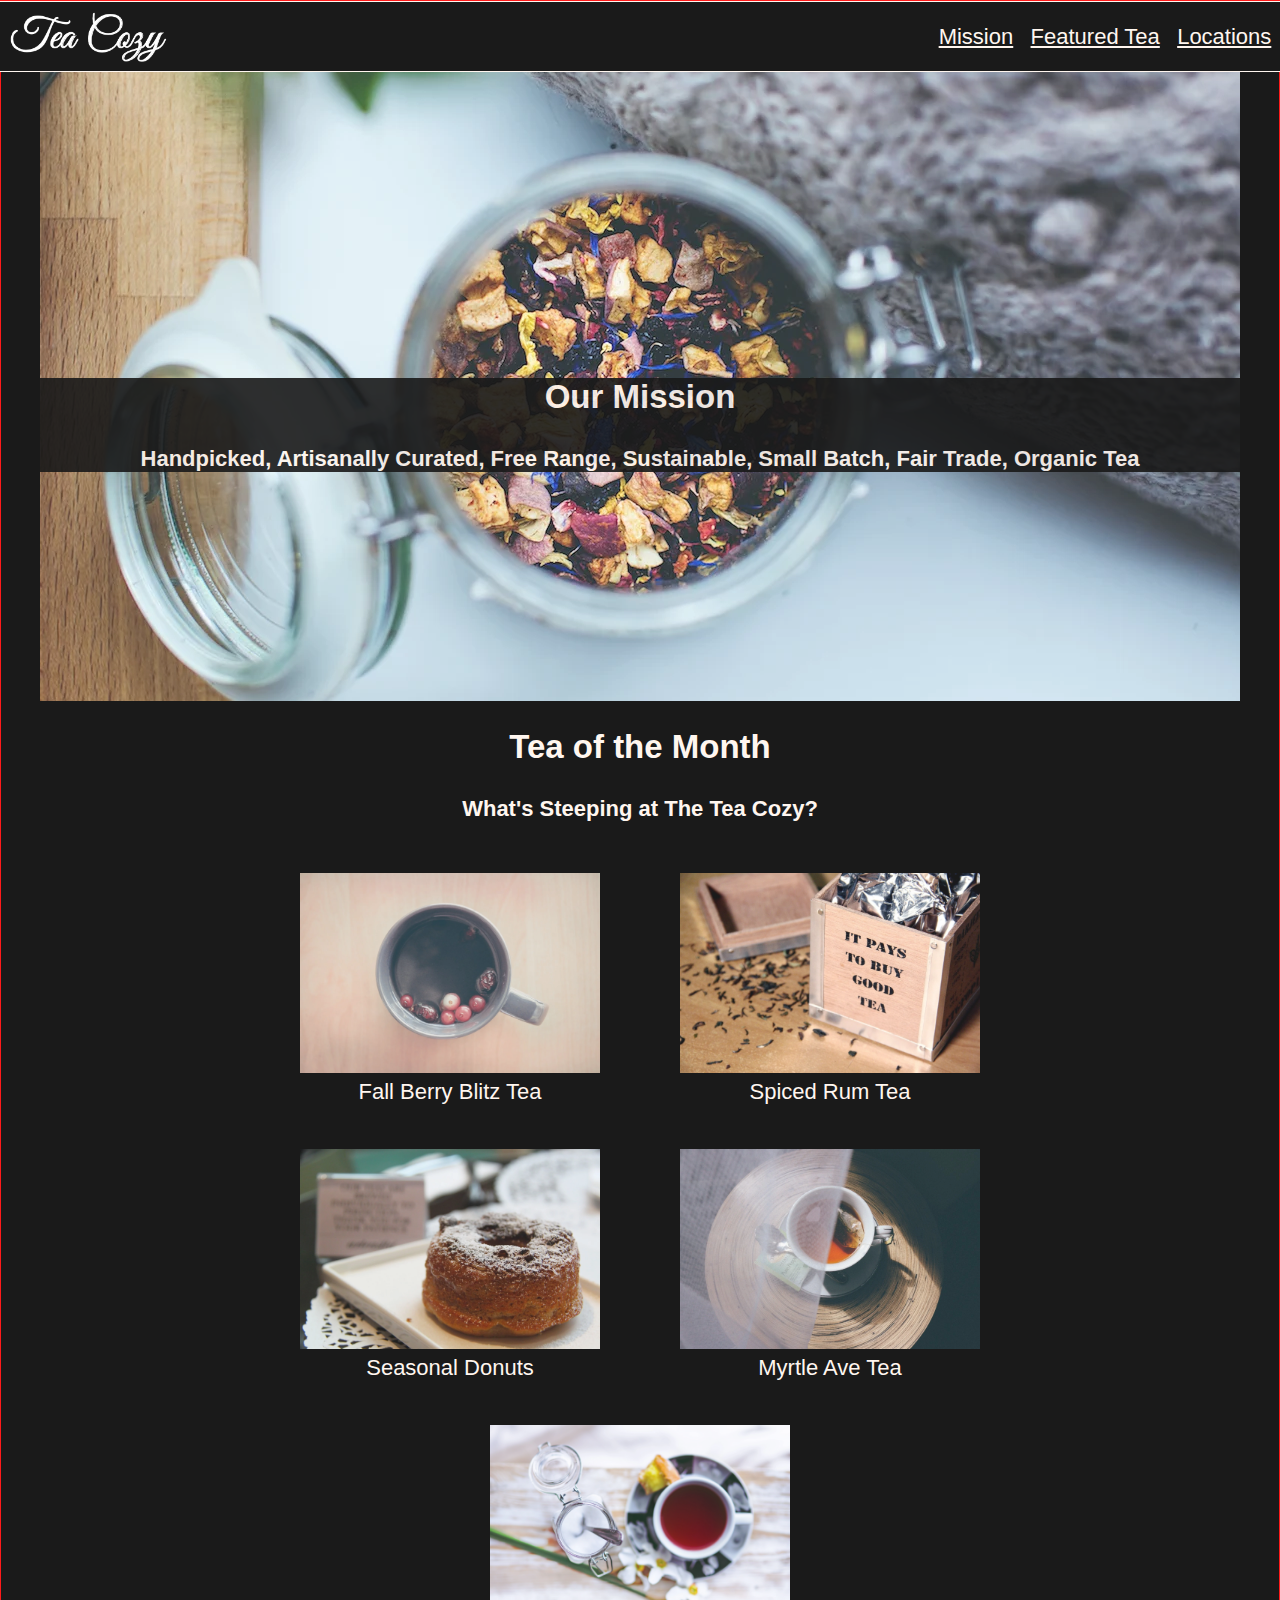
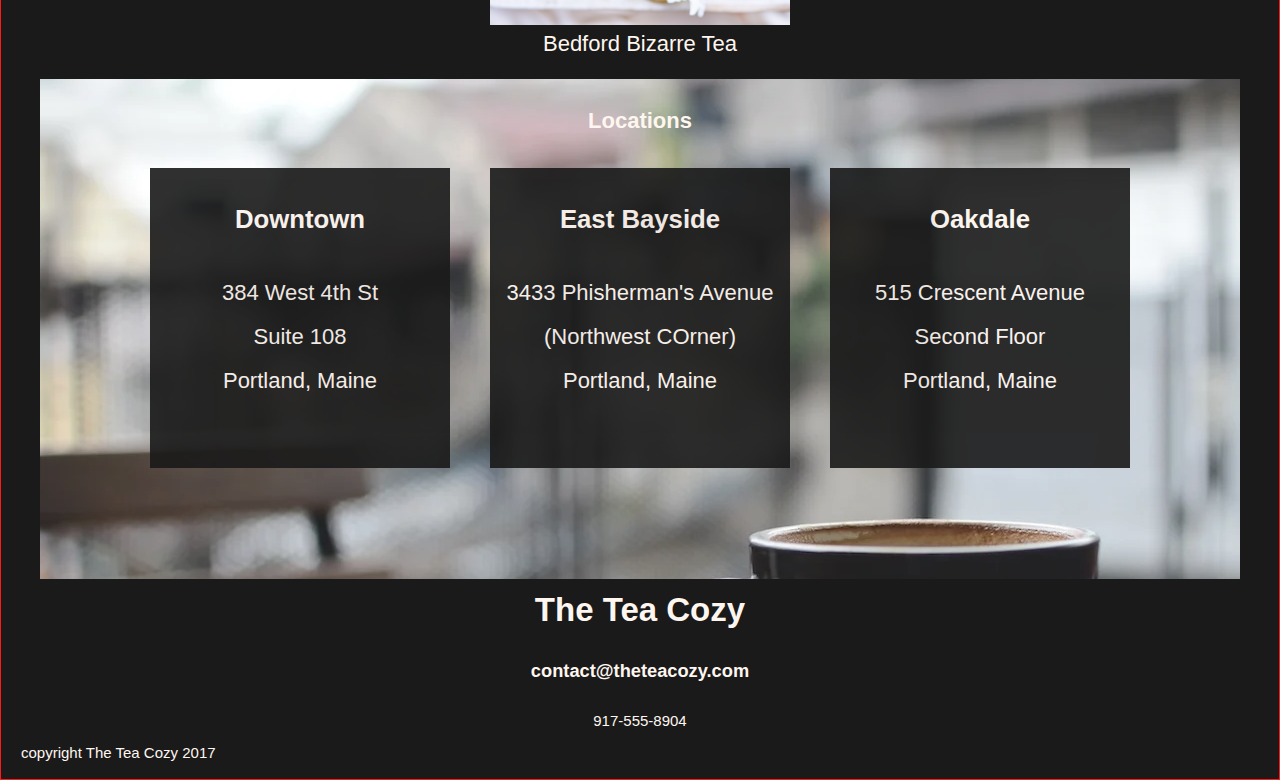
==== commit 6410cd1c: "footer set as in design spec and project complete, ready to push" ====
--- a/revision/Tea-cozy/index.html
+++ b/revision/Tea-cozy/index.html
@@ -62,33 +62,31 @@
         </div>
 
         <div class="third-container">
-            <div class="locations">
-                <h4>Locations</h4>
-            </div>
+            <h4 class="locations">Locations</h4>
 
             <div class="address">
                 <div class="add">
                     <h3>Downtown</h3>
-                    <p>384 West 4th St Suite 108 Portland, Maine</p>
+                    <p>384 West 4th St <br> Suite 108 <br> Portland, Maine</p>
                 </div>
     
                 <div class="add">
                     <h3>East Bayside</h3>
-                    <p>3433 Phisherman's Avenue (Northwest COrner) Portland, Maine</p>
+                    <p>3433 Phisherman's Avenue <br> (Northwest COrner) <br> Portland, Maine</p>
                 </div>
     
                 <div class="add">
                     <h3>Oakdale</h3>
-                    <p>515 Crescent Avenue Second Floor Portland, Maine</p>
+                    <p>515 Crescent Avenue <br> Second Floor <br> Portland, Maine</p>
                 </div>
             </div>
         </div>
 
-        <footer>
+        <footer class="footer">
             <h2>The Tea Cozy</h2>
             <h5>contact@theteacozy.com</h5>
             <p>917-555-8904</p>
-            <p>copyright The Tea Cozy 2017</p>
+            <p class="copyright">copyright The Tea Cozy 2017</p>
         </footer>
     </div>
 </body>
--- a/revision/Tea-cozy/style.css
+++ b/revision/Tea-cozy/style.css
@@ -69,15 +69,15 @@
     justify-content: center;
 }
 
-.tea-types figure img {
-    /* margin: 10px; */
-}
+/* .tea-types figure img {
+    margin: 10px;
+} */
 
 .third-container {
     display: flex;
     flex-direction: column;
     /* justify-content: center; */
-    /* align-items: center; */
+    align-items: center;
     background-image: url('./Images/locations-background.webp');
     height: 500px;
     width: 1200px;
@@ -85,6 +85,7 @@
 
 .address {
     display: flex;
+    
 
 
 }
@@ -95,5 +96,29 @@
     width: 300px;
     height: 300px;
     margin: 20px;
+    text-align: center;
+    line-height: 2;
+    position: relative;
+    bottom: 15px;
 
+}
+
+.footer {
+    display: block;
+    position: relative;
+    bottom: 15px;
+    width: 100%;
+    height: 200px;
+    
+}
+
+.footer p {
+    font-size: 15px;
+}
+.footer .copyright {
+    position: relative;
+    text-align: left;
+    margin-left: 20px;
+    font-size: 15px;
+    
 }